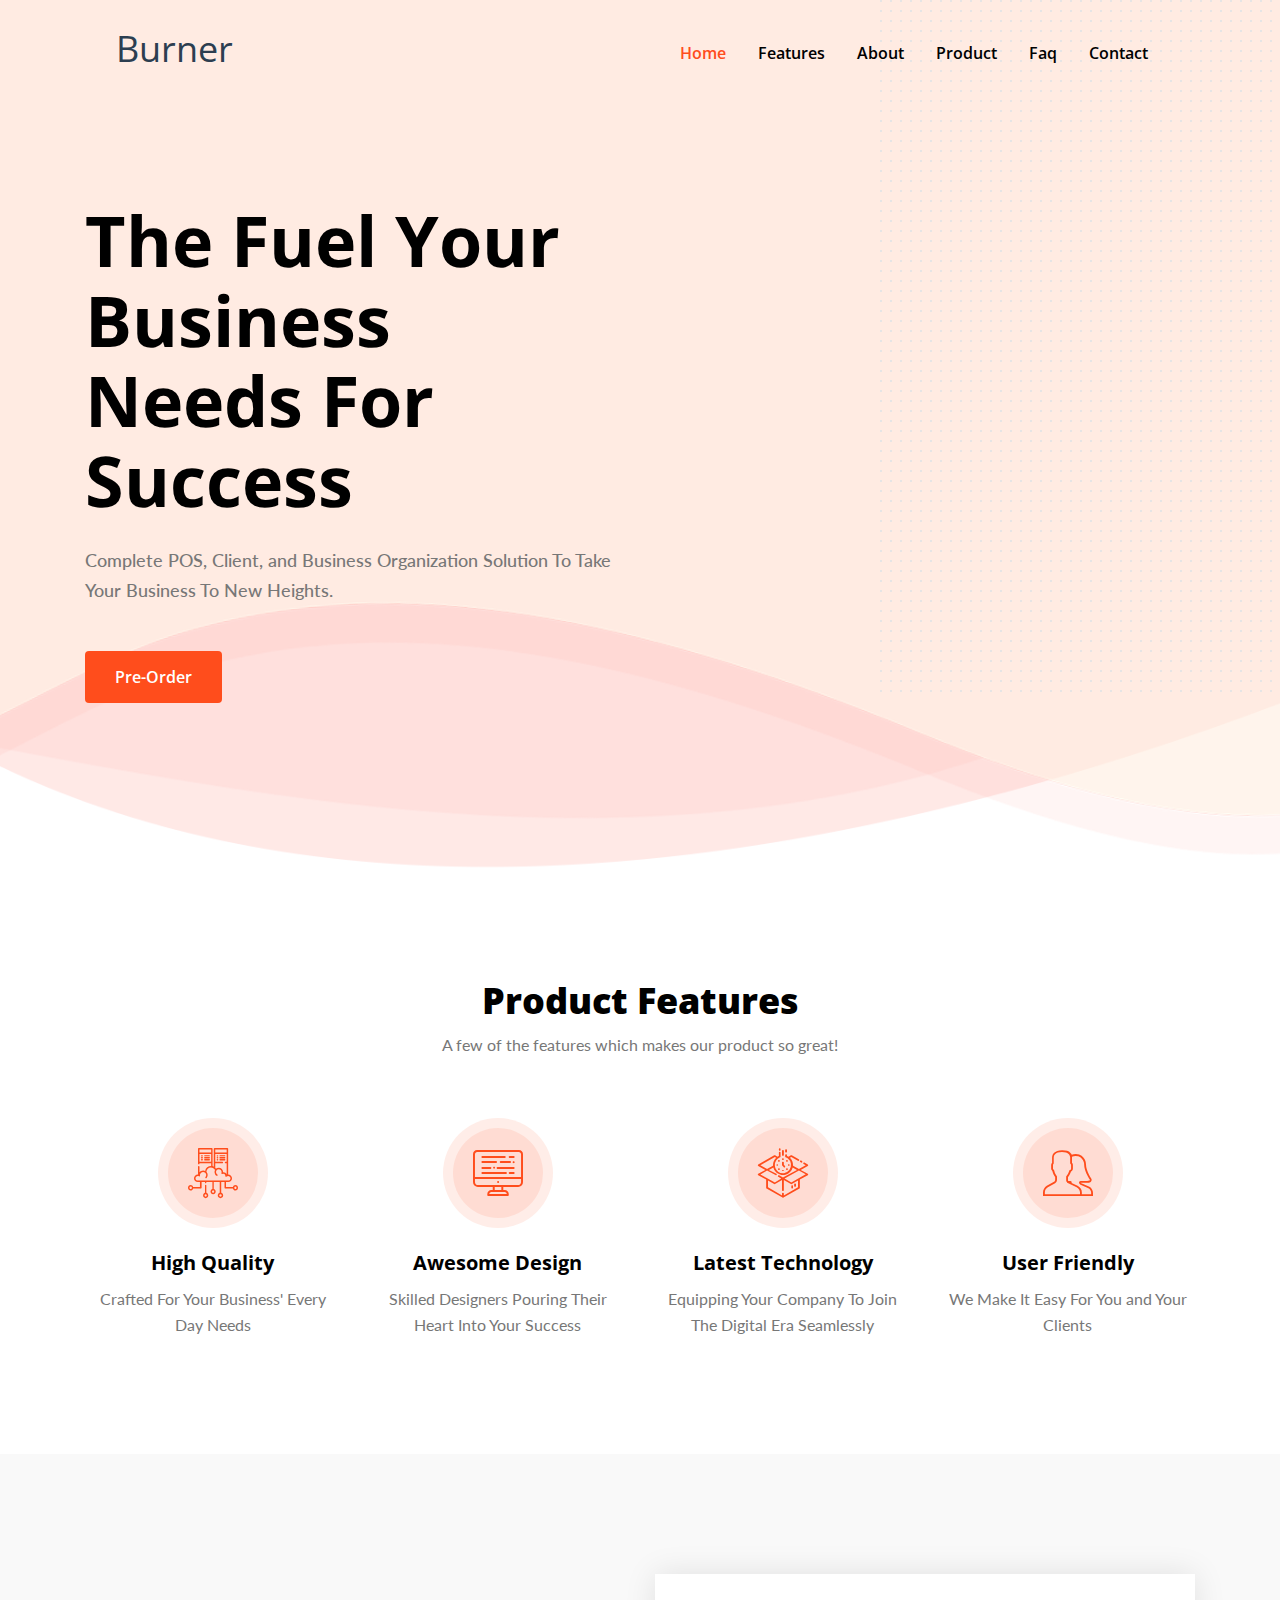
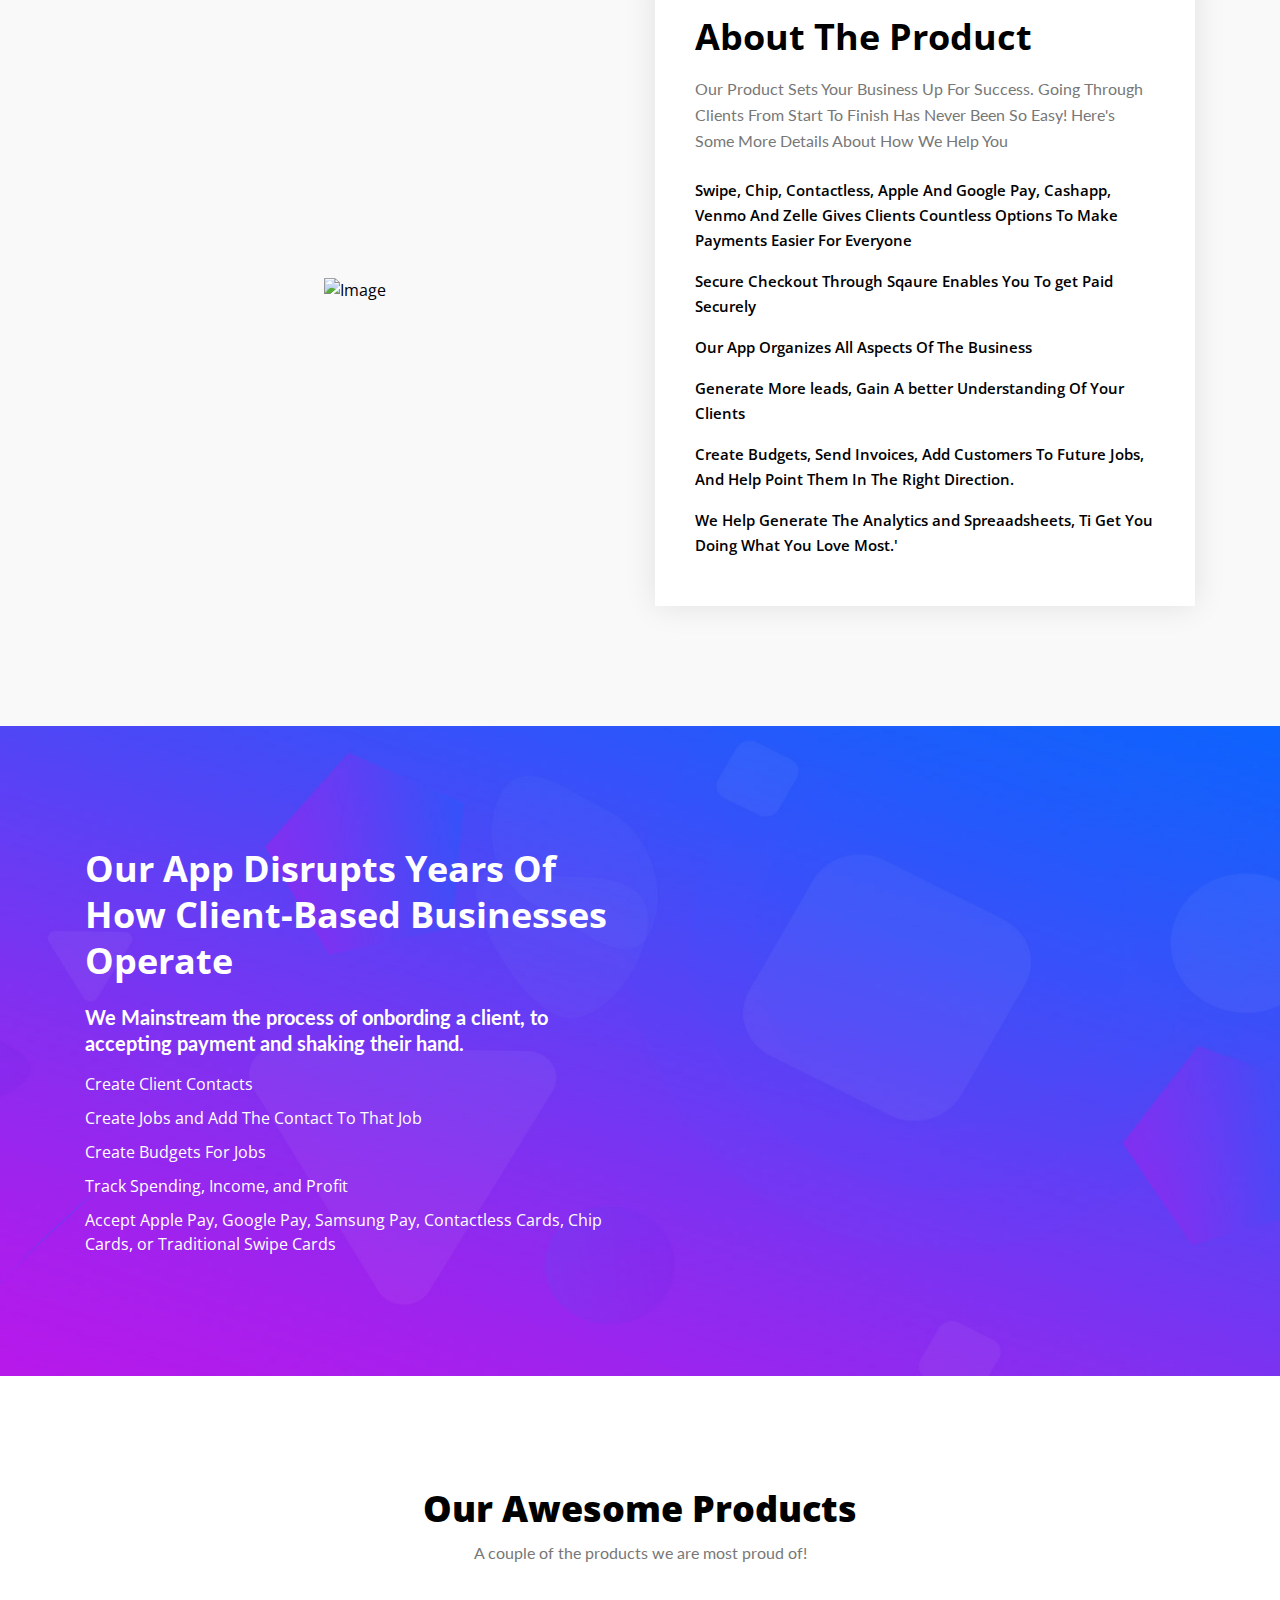
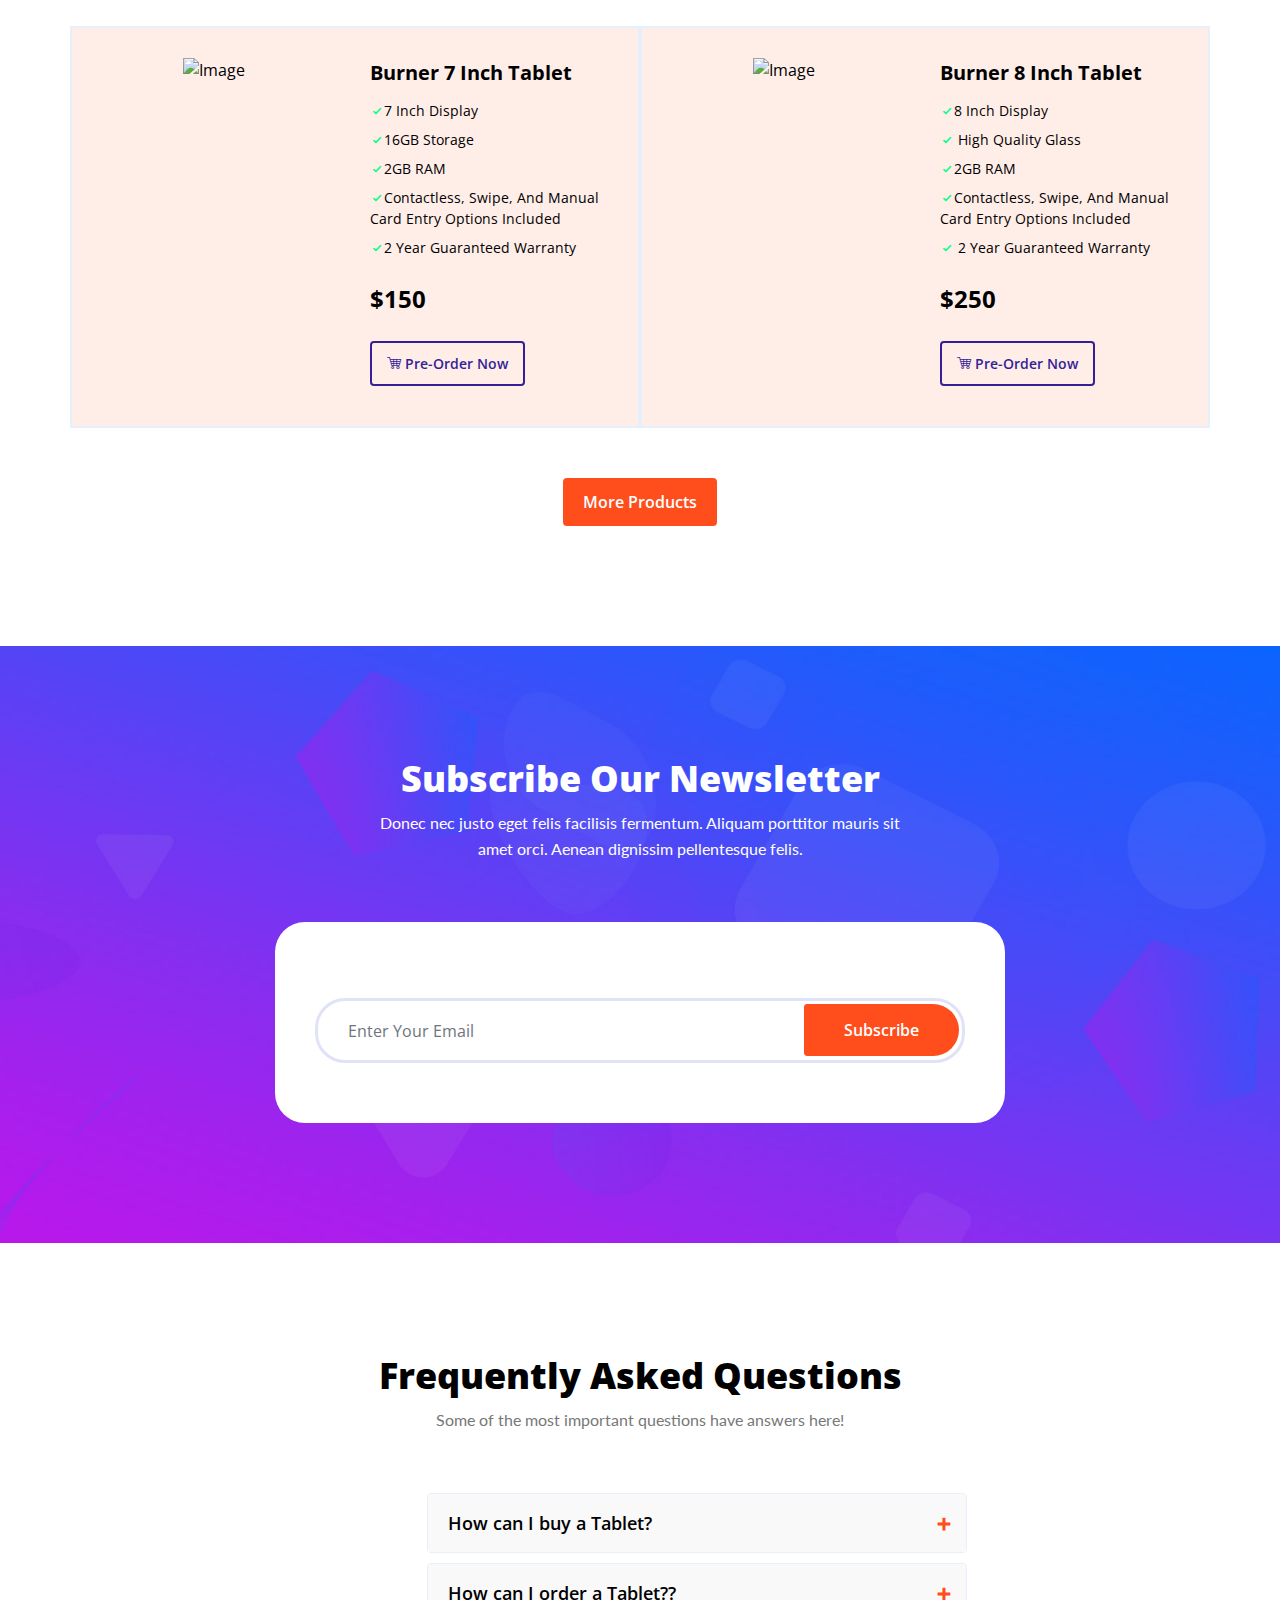
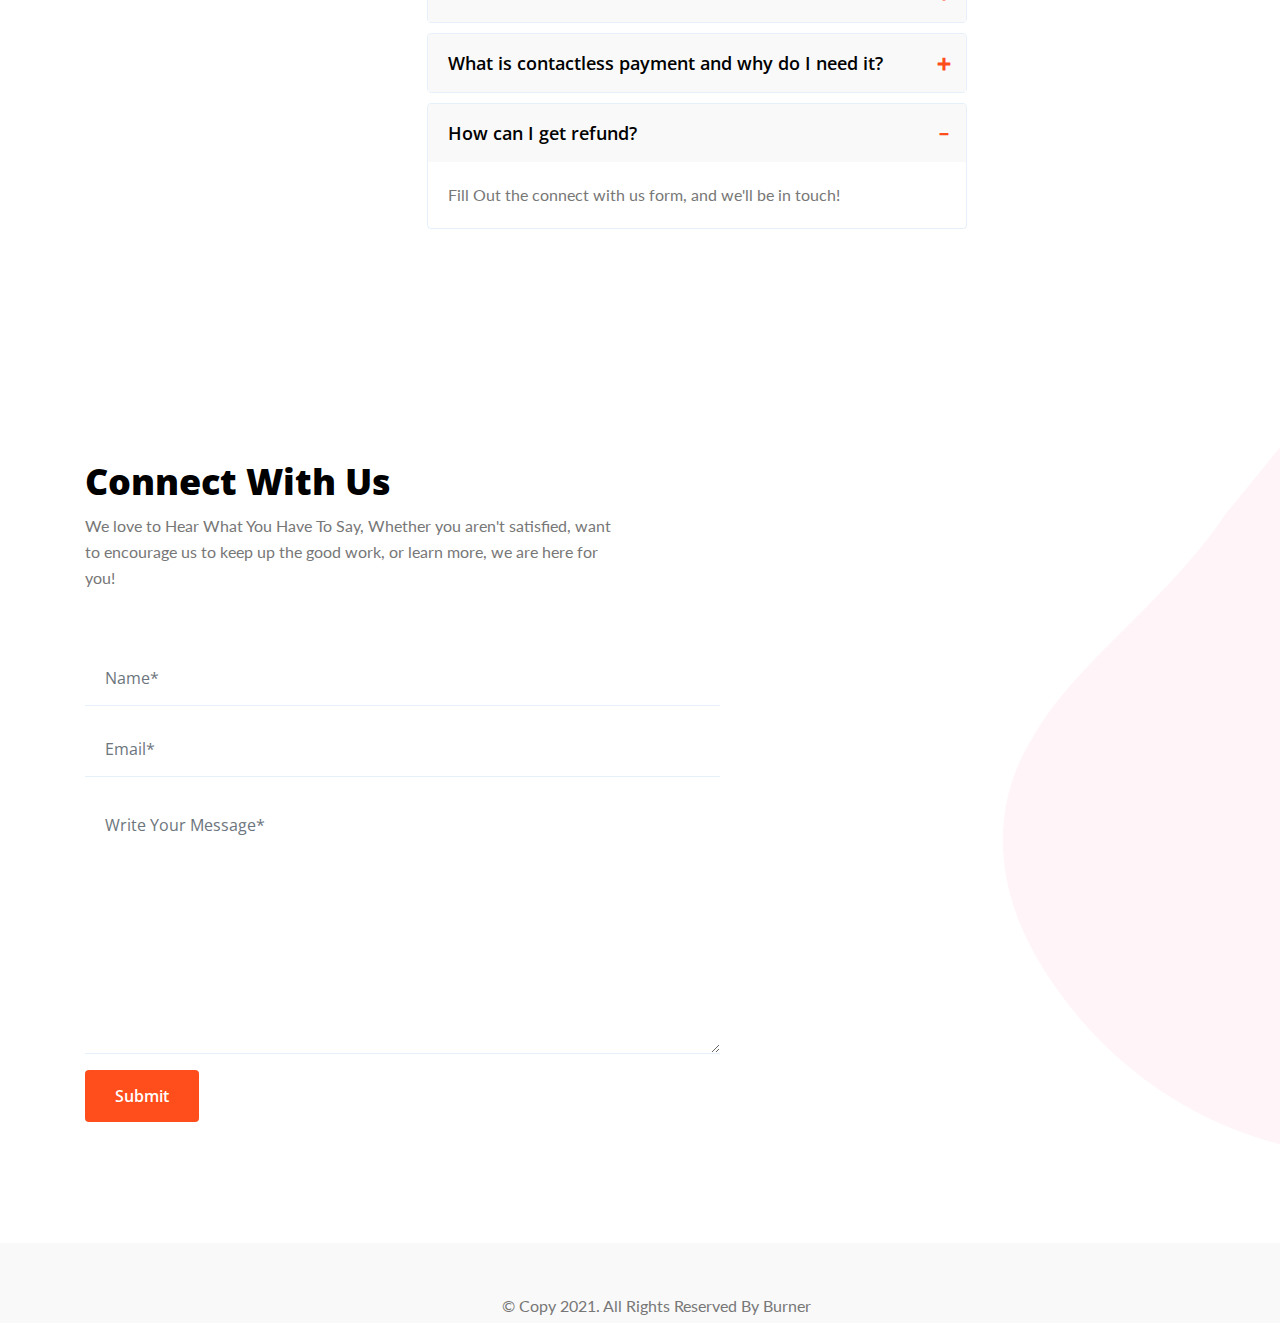
==== burner.html @ c2c3f409 "commit" ====
<head>
    <meta charset="utf-8">
    <meta name="viewport" content="width=device-width, initial-scale=1">
    <meta name="viewport" content="width=device-width, initial-scale=1, shrink-to-fit=yes">
    <meta name="keywords" content="">
    <meta name="description" content="">
    <title>Burner - Take Your Business Digital</title>
    <!--favicon-->
    <link rel="shortcut icon" type="image/png" href="assets/images/favicon.png">
    <!--bootstrap css-->
    <link rel="stylesheet" type="text/css" href="assets/css/bootstrap.min.css">
    <!--owl carousel css-->
    <link rel="stylesheet" type="text/css" href="assets/css/owl.carousel.min.css">
    <!--magnific popup css-->
    <link rel="stylesheet" type="text/css" href="assets/css/magnific-popup.css">
    <!--icomoon css-->
    <link rel="stylesheet" type="text/css" href="assets/css/icomoon.css">
    <!--icofont css-->
    <link rel="stylesheet" type="text/css" href="assets/css/icofont.min.css">
    <!--animate css-->
    <link rel="stylesheet" type="text/css" href="assets/css/animate.css">
    <!--main css-->
    <link rel="stylesheet" type="text/css" href="assets/css/style.css">
    <!--responsive css-->
    <link rel="stylesheet" type="text/css" href="assets/css/responsive.css">

<script src="chrome-extension://mooikfkahbdckldjjndioackbalphokd/assets/prompt.js"></script></head>

<body data-new-gr-c-s-check-loaded="14.1047.0" data-gr-ext-installed="" style="overflow-x: hidden;width:100%">
    <!--Start Preloader-->
    <div class="preloader" style="display: none;">
        <div class="d-table">
            <div class="d-table-cell align-middle">
                <div class="spinner">
                    <div class="double-bounce1"></div>
                    <div class="double-bounce2"></div>
                </div>
            </div>
        </div>
    </div>
    <!--End Preloader-->
    <!--start header-->
    <header id="header" class="sticky">
        <div class="container">
            <nav class="navbar navbar-expand-lg">
                <div class="container">
                    <!-- Logo -->
                    <a class="logo" href="#"><!--<img src="assets/images/logo.png" alt="logo">--><h2>Burner</h2></a>
                    <button class="navbar-toggler" type="button" data-toggle="collapse" data-target="#navbarContent" aria-controls="navbarContent" aria-expanded="false" aria-label="Toggle navigation">
                        <span class="icon-bar"><i class="icofont-navigation-menu"></i></span>
                    </button>
                    <!-- navbar links -->
                    <div class="collapse navbar-collapse" id="navbarContent">
                        <ul class="navbar-nav ml-auto">
                            <li class="nav-item">
                                <a class="nav-link" href="#" data-scroll-nav="0">Home</a>
                            </li>
                            <li class="nav-item">
                                <a class="nav-link" href="#" data-scroll-nav="1">Features</a>
                            </li>
                            <li class="nav-item">
                                <a class="nav-link" href="#" data-scroll-nav="2">About</a>
                            </li>
                            <li class="nav-item">
                                <a class="nav-link active" href="#" data-scroll-nav="3">Product</a>
                            </li>
                            <li class="nav-item">
                                <a class="nav-link" href="#" data-scroll-nav="4">Faq</a>
                            </li>
                            
                            <li class="nav-item">
                                <a class="nav-link" href="#" data-scroll-nav="6">Contact</a>
                            </li>
                        </ul>
                    </div>
                </div>
            </nav>
        </div>
    </header>
    <!--end header-->
    <!--start home area-->
    <section id="home-area" data-scroll-index="0">
        <div class="container">
            <div class="row">
                <!--start caption content-->
                <div class="col-md-6">
                    <div class="caption d-table">
                        <div class="d-table-cell align-middle">
                            <h1>The Fuel Your Business Needs For Success</h1>
                            <p>Complete POS, Client, and Business Organization Solution To Take Your Business To New Heights.</p>
                            <a href="#product-area">Pre-Order</a>
                        </div>
                    </div>
                </div>
                <!--end caption content-->
                <!--start caption image-->
                <div class="col-md-6">
                    <div class="caption-img text-right">
                        <img src="https://i.imgur.com/4V5zkSk.png" class="img-fluid animation-jump" alt="">
                    </div>
                </div>
                <!--end caption image-->
            </div>
        </div>
        <div class="pattern-bg"></div>
    </section>
    <!--end home area-->
    <!--start feature area-->
    <section id="feature-area" data-scroll-index="1">
        <div class="container">
            <div class="row">
                <div class="col-lg-6 offset-lg-3 col-md-8 offset-md-2">
                    <div class="section-heading text-center">
                        <h2>Product Features</h2>
                        <p>A few of the features which makes our product so great!</p>
                    </div>
                </div>
            </div>
            <div class="row">
                <!--start feature single-->
                <div class="col-lg-3 col-md-6">
                    <div class="feature-single text-center">
                        <div class="icon">
                            <i class="icon-cloud1"></i>
                        </div>
                        <h4>High Quality</h4>
                        <p>Crafted For Your Business' Every Day Needs</p>
                    </div>
                </div>
                <!--end feature single-->
                <!--start feature single-->
                <div class="col-lg-3 col-md-6">
                    <div class="feature-single text-center">
                        <div class="icon">
                            <i class="icon-coding"></i>
                        </div>
                        <h4>Awesome Design</h4>
                        <p>Skilled Designers Pouring Their Heart Into Your Success</p>
                    </div>
                </div>
                <!--end feature single-->
                <!--start feature single-->
                <div class="col-lg-3 col-md-6">
                    <div class="feature-single text-center">
                        <div class="icon">
                            <i class="icon-box"></i>
                        </div>
                        <h4>Latest Technology</h4>
                        <p>Equipping Your Company To Join The Digital Era Seamlessly</p>
                    </div>
                </div>
                <!--end feature single-->
                <!--start feature single-->
                <div class="col-lg-3 col-md-6">
                    <div class="feature-single text-center">
                        <div class="icon">
                            <i class="icon-avatar"></i>
                        </div>
                        <h4>User Friendly</h4>
                        <p>We Make It Easy For You and Your Clients</p>
                    </div>
                </div>
                <!--end feature single-->
            </div>
        </div>
    </section>
    <!--end feature area-->
    <!--start about area-->
    <section id="about-area" class="bg-gray" data-scroll-index="2">
        <div class="container">
            <div class="row">
                <!--start about image-->
                <div class="col-md-6">
                    <div class="about-img text-center">
                        <img src="https://i.imgur.com/4V5zkSk.png" class="img-fluid animation-jump" alt="Image">
                    </div>
                </div>
                <!--end about image-->
                <!--start about info-->
                <div class="col-md-6">
                    <div class="about-info">
                        <h2>About The Product</h2>
                        <p>Our Product Sets Your Business Up For Success. Going Through Clients From Start To Finish Has Never Been So Easy! Here's Some More Details About How We Help You</p>
                        <ul>
                            <li><i></i>Swipe, Chip, Contactless, Apple And Google Pay, Cashapp, Venmo And Zelle Gives Clients Countless Options To Make Payments Easier For Everyone</li>
                            <li>Secure Checkout Through Sqaure Enables You To get Paid Securely</li>
                            <li>Our App Organizes All Aspects Of The Business</li>
                            <li>Generate More leads, Gain A better Understanding Of Your Clients</li>
                            <li>Create Budgets, Send Invoices, Add Customers To Future Jobs, And Help Point Them In The Right Direction.</li>
                            <li>We Help Generate The Analytics and Spreaadsheets, Ti Get You Doing What You Love Most.'</li>
                            
                        </ul>
                    </div>
                </div>
                <!--end about info-->
            </div>
        </div>
    </section>
    <!--end about area-->
    <!--start video area-->
    <section id="video-area">
        <div class="container">
            <div class="row">
                <!--start video content-->
                <div class="col-md-6">
                    <div class="video-cont">
                        <h2>Our App Disrupts Years Of How Client-Based Businesses Operate</h2><strong style="
    font-size: 25px;
"><p style="
    font-size: 20px;
">We Mainstream the process of onbording a client, to accepting payment and shaking their hand.</p></strong>
<ul><li style="
    color: white;
    padding-bottom: 10px;
">Create Client Contacts</li><li style="
    color: white;
    padding-bottom: 10px;
">Create Jobs and Add The Contact To That Job</li><li style="
    color: white;
    padding-bottom: 10px;
">Create Budgets For Jobs</li><li style="
    color: white;
    padding-bottom: 10px;
">Track Spending, Income, and Profit</li><li style="
    color: white;
    /* padding-bottom: 10px; */
">Accept Apple Pay, Google Pay, Samsung Pay, Contactless Cards, Chip Cards, or Traditional Swipe Cards</li></ul>
                        
                        
                    </div>
                </div>
                <!--end video content-->
                <!--start video box-->
                
                <!--end video box-->
            </div>
        </div>
    </section>
    <!--end video area-->
    <!--start why choose area-->
    
    <!--end why choose area-->
    <!--start product area-->
    <section id="product-area" data-scroll-index="3">
        <div class="container">
            <div class="row">
                <div class="col-lg-6 offset-lg-3 col-md-8 offset-md-2">
                    <div class="section-heading text-center">
                        <h2>Our Awesome Products</h2>
                        <p>A couple of the products we are most proud of!</p>
                    </div>
                </div>
            </div>
            <div class="row">
                <!--start product single-->
                <div class="col-md-6">
                    <div class="product-single row">
                        <div class="product-img text-center col-lg-6">
                            <img src="https://i.imgur.com/4V5zkSk.png" class="img-fluid" alt="Image">
                        </div>
                        <div class="product-cont col-lg-6">
                            <h4>Burner 7 Inch Tablet</h4>
                            <ul>
                                <li><i class="icofont-check"></i>7 Inch Display</li>
                                <li><i class="icofont-check"></i>16GB Storage</li>
                                <li><i class="icofont-check"></i>2GB RAM</li>
                                <li><i class="icofont-check"></i>Contactless, Swipe, And Manual Card Entry Options Included</li><li><i class="icofont-check"></i>2 Year Guaranteed Warranty</li>
                            </ul>
                            <h3>$150 <del></del></h3>
                            <a href=""><i class="icon-shopping-cart2"></i>Pre-Order Now</a>
                        </div>
                    </div>
                </div>
                <!--end product single-->
                <!--start product single-->
                <div class="col-md-6">
                    <div class="product-single row">
                        <div class="product-img text-center col-lg-6">
                            <img src="https://i.imgur.com/4V5zkSk.png" class="img-fluid" alt="Image">
                        </div>
                        <div class="product-cont col-lg-6">
                            <h4>Burner 8 Inch Tablet</h4>
                            <ul>
                                <li><i class="icofont-check"></i>8 Inch Display</li>
                                <li><i class="icofont-check"></i> High Quality Glass</li>
                                <li><i class="icofont-check"></i>2GB RAM</li>
                                <li><i class="icofont-check"></i>Contactless, Swipe, And Manual Card Entry Options Included<li><i class="icofont-check"></i> 2 Year Guaranteed Warranty</li></li>
                            </ul>
                            <h3>$250 </h3>
                            <a href=""><i class="icon-shopping-cart2"></i>Pre-Order Now</a>
                        </div>
                    </div>
                </div>
                <!--end product single-->
                <!--start product single-->
                <div class="col-md-6">
                    
                </div>
                <!--end product single-->
                <!--start product single-->
                <div class="col-md-6">
                    
                </div>
                <!--end product single-->
            </div>
            <div class="more-prod-btn text-center">
                <a href="">More Products</a>
            </div>
        </div>
    </section>
    <!--end product area-->
    <!--start newsletter area-->
    <section id="newsletter-area" class="bg-gray">
        <div class="container">
            <div class="row">
                <div class="col-lg-6 offset-lg-3 col-md-8 offset-md-2">
                    <div class="section-heading text-center">
                        <h2 class="text-white">Subscribe Our Newsletter</h2>
                        <p class="text-white">Donec nec justo eget felis facilisis fermentum. Aliquam porttitor mauris sit amet orci. Aenean dignissim pellentesque felis.</p>
                    </div>
                </div>
            </div>
            <div class="row">
                <!--start newsletter box-->
                <div class="col-lg-8 offset-lg-2 col-md-10 offset-md-1">
                    <div class="newsletter-box">
                        <div class="newsletter-form text-center">
                            <form action="#" method="post">
                                <input type="email" class="form-control" placeholder="Enter Your Email">
                                <button type="submit">Subscribe</button>
                            </form>
                        </div>
                    </div>
                </div>
                <!--end newsletter box-->
            </div>
        </div>
    </section>
    <!--end newsletter area-->
    <!--start faq area-->
    <section id="faq-area" data-scroll-index="4">
        <div class="container">
            <div class="row">
                <!--start heading-->
                <div class="col-lg-6 offset-lg-3 col-md-8 offset-md-2">
                    <div class="section-heading text-center">
                        <h2>Frequently Asked Questions</h2>
                        <p>Some of the most important questions have answers here!</p>
                    </div>
                </div>
                <!--end heading-->
            </div>
            <!--start faq accordian-->
            <div id="accordion2" role="tablist">
                <div class="row" style="
">
                    <div class="col-md-6" style="
    margin-left: 30%;
    width: 40%;
">
                        <!--start faq single-->
                        <div class="card">
                            <div class="card-header" role="tab" id="faq1">
                                <h5 class="mb-0">
                                    <a data-toggle="collapse" href="#collapse1" aria-expanded="false" aria-controls="collapse1" class="collapsed">How can I buy a Tablet?</a>
                                </h5>
                            </div>
                            <div id="collapse1" class="collapse" role="tabpanel" aria-labelledby="faq1" data-parent="#accordion2" style="">
                                <div class="card-body">Currently, we are accepting pre-orders for Beta testers. You can get early access to the device for 20% off, and when we officially launch, you can trade in the old device for the new officially released device</div>
                            </div>
                        </div>
                        <!--end faq single-->
                        <!--start faq single-->
                        <div class="card">
                            <div class="card-header" role="tab" id="faq2">
                                <h5 class="mb-0">
                                    <a class="collapsed" data-toggle="collapse" href="#collapse2" aria-expanded="false" aria-controls="collapse2">How can I order a Tablet??</a>
                                </h5>
                            </div>
                            <div id="collapse2" class="collapse" role="tabpanel" aria-labelledby="faq2" data-parent="#accordion2" style="">
                                <div class="card-body">Add the product you want to your cart, fulfill the checkout process, and click place order.</div>
                            </div>
                        </div>
                        <!--end faq single-->
                        <!--start faq single-->
                        <div class="card">
                            <div class="card-header" role="tab" id="faq3">
                                <h5 class="mb-0">
                                    <a class="collapsed" data-toggle="collapse" href="#collapse3" aria-expanded="false" aria-controls="collapse3">What is contactless payment and why do I need it?</a>
                                </h5>
                            </div>
                            <div id="collapse3" class="collapse" role="tabpanel" aria-labelledby="faq3" data-parent="#accordion2" style="">
                                <div class="card-body">Contactless payment is becoming the next best thing for businesses, large and small. From Apple and Google Pay, to credit cards that you just hover near the device! Payment becomes simple and hassle free for clients, creating an environment that fosters ease and comfort.</div>
                            </div>
                        </div>
                        <!--end faq single-->
                        <!--start faq single-->
                        <div class="card">
                            <div class="card-header active" role="tab" id="faq4">
                                <h5 class="mb-0">
                                    <a class="" data-toggle="collapse" href="#collapse4" aria-expanded="true" aria-controls="collapse4">How can I get refund?</a>
                                </h5>
                            </div>
                            <div id="collapse4" class="collapse show" role="tabpanel" aria-labelledby="faq4" data-parent="#accordion2" style="">
                                <div class="card-body">Fill Out the connect with us form, and we'll be in touch!</div>
                            </div>
                        </div>
                        <!--end faq single-->
                    </div>
                    
                </div>
            </div>
            <!--end faq accordian-->
        </div>
    </section>
    <!--end faq area-->
    <!--start testimonial area-->
    
    <!--end testimonial area-->
    <!--start contact area-->
    <section id="contact-area" data-scroll-index="6">
        <div class="container">
            <div class="row">
                <!--start section heading-->
                <div class="col-lg-6 col-md-8">
                    <div class="section-heading">
                        <h2>Connect With Us</h2>
                        <p>We love to Hear What You Have To Say, Whether you aren't satisfied, want to encourage us to keep up the good work, or learn more, we are here for you!</p>
                    </div>
                </div>
                <!--end section heading-->
            </div>
            <div class="row">
                <!--start contact form-->
                <div class="col-md-7">
                    <div class="contact-form">
                        <form id="ajax-contact" action="contact.php" method="post" novalidate="true">
                            <div class="form-group">
                                <input type="text" class="form-control" id="name" name="name" placeholder="Name*" required="required" data-error="name is required.">
                                <div class="help-block with-errors"></div>
                            </div>
                            <div class="form-group">
                                <input type="email" class="form-control" id="email" name="email" placeholder="Email*" required="required" data-error="valid email is required.">
                                <div class="help-block with-errors"></div>
                            </div>
                            <div class="form-group">
                                <textarea class="form-control" id="message" name="message" rows="10" placeholder="Write Your Message*" required="required" data-error="Please, leave us a message."></textarea>
                                <div class="help-block with-errors"></div>
                            </div>
                            <button type="submit" class="disabled">Submit</button>
                            <div class="messages"></div>
                        </form>
                    </div>
                </div>
                <!--end contact form-->
                <!--start contact image-->
                <div class="col-md-5">
                    <div class="contact-img text-center">
                        <img src="https://i.imgur.com/4V5zkSk.png" class="img-fluid animation-jump" alt="">
                    </div>
                </div>
                <!--end contact image-->
            </div>
        </div>
    </section>
    <!--end contact area-->
    <!--start footer-->
    <footer id="footer" class="bg-gray">
        <div class="container">
            <div class="row">
                <div class="col-lg-6 col-md-5">
                    <div class="copyright-text text-right" style="
    margin-left: auto;
    width: 100%;
    position: absolute;
    left: 30%;
">
                        <p>© Copy 2021. All Rights Reserved By Burner</p>
                    </div><div class="footer-social">
                        
                    </div>
                </div>
                <div class="col-lg-6 col-md-7">
                    
                </div>
            </div>
        </div>
    </footer>
    <!--end footer-->
    <!--jQuery js-->
    <script src="assets/js/jquery-3.3.1.min.js"></script>
    <!--proper js-->
    <script src="assets/js/popper.min.js"></script>
    <!--bootstrap js-->
    <script src="assets/js/bootstrap.min.js"></script>
    <!--magnic popup js-->
    <script src="assets/js/magnific-popup.min.js"></script>
    <!--owl carousel js-->
    <script src="assets/js/owl.carousel.min.js"></script>
    <!--scrollIt js-->
    <script src="assets/js/scrollIt.min.js"></script>
    <!--validator js-->
    <script src="assets/js/validator.min.js"></script>
    <!--contact js-->
    <script src="assets/js/contact.js"></script>
    <!--main js-->
    <script src="assets/js/custom.js"></script>



<span style="margin: 0px auto; border: 2px dotted rgb(0, 0, 0); position: absolute; z-index: 2147483647; visibility: hidden; left: 573px; width: 0px; top: 297px; height: 0px;"></span><span style="z-index: 2147483647; position: absolute; visibility: hidden; left: 558px; width: 50px; top: 282px; height: 20px; font-size: 10px; color: black;"></span>
</body>
---- assets/css/icomoon.css ----
@font-face {
    font-family: 'icomoon';
    src: url('../fonts/icomoon.eot?m3cg33');
    src: url('../fonts/icomoon.eot?m3cg33#iefix') format('embedded-opentype'), url('../fonts/icomoon.ttf?m3cg33') format('truetype'), url('../fonts/icomoon.woff?m3cg33') format('woff'), url('../fonts/icomoon.svg?m3cg33#icomoon') format('svg');
    font-weight: normal;
    font-style: normal;
}

[class^="icon-"],
[class*=" icon-"] {
    /* use !important to prevent issues with browser extensions that change fonts */
    font-family: 'icomoon' !important;
    speak: none;
    font-style: normal;
    font-weight: normal;
    font-variant: normal;
    text-transform: none;
    line-height: 1;
    /* Better Font Rendering =========== */
    -webkit-font-smoothing: antialiased;
    -moz-osx-font-smoothing: grayscale;
}

.icon-hours:before {
    content: "\e900";
}

.icon-account:before {
    content: "\e901";
}

.icon-action:before {
    content: "\e902";
}

.icon-agenda:before {
    content: "\e903";
}

.icon-alarm-clock:before {
    content: "\e904";
}

.icon-algorithm:before {
    content: "\e905";
}

.icon-ambulance:before {
    content: "\e906";
}

.icon-analytics1:before {
    content: "\e907";
}

.icon-analytics:before {
    content: "\e908";
}

.icon-arrow:before {
    content: "\e909";
}

.icon-arrow-down-sign-to-navigate:before {
    content: "\e90a";
}

.icon-arrow-point-to-right:before {
    content: "\e90b";
}

.icon-atom:before {
    content: "\e90c";
}

.icon-attach:before {
    content: "\e90d";
}

.icon-avatar:before {
    content: "\e90e";
}

.icon-bag1:before {
    content: "\e90f";
}

.icon-bag:before {
    content: "\e910";
}

.icon-bar-chart1:before {
    content: "\e911";
}

.icon-bar-chart:before {
    content: "\e912";
}

.icon-basket:before {
    content: "\e913";
}

.icon-behance:before {
    content: "\e914";
}

.icon-bell:before {
    content: "\e915";
}

.icon-biology:before {
    content: "\e916";
}

.icon-blood:before {
    content: "\e917";
}

.icon-bookmark:before {
    content: "\e918";
}

.icon-box1:before {
    content: "\e919";
}

.icon-box2:before {
    content: "\e91a";
}

.icon-box:before {
    content: "\e91b";
}

.icon-box-1:before {
    content: "\e91c";
}

.icon-brain1:before {
    content: "\e91d";
}

.icon-brain:before {
    content: "\e91e";
}

.icon-brand:before {
    content: "\e91f";
}

.icon-brick1:before {
    content: "\e920";
}

.icon-brick:before {
    content: "\e921";
}

.icon-browser:before {
    content: "\e922";
}

.icon-budget:before {
    content: "\e923";
}

.icon-building1:before {
    content: "\e924";
}

.icon-building:before {
    content: "\e925";
}

.icon-business-and-finance:before {
    content: "\e926";
}

.icon-businessman:before {
    content: "\e927";
}

.icon-caduceus:before {
    content: "\e928";
}

.icon-calendar:before {
    content: "\e929";
}

.icon-calendar-1:before {
    content: "\e92a";
}

.icon-campaign:before {
    content: "\e92b";
}

.icon-cancel1:before {
    content: "\e92c";
}

.icon-cancel:before {
    content: "\e92d";
}

.icon-card:before {
    content: "\e92e";
}

.icon-cardiogram:before {
    content: "\e92f";
}

.icon-cd:before {
    content: "\e930";
}

.icon-certificate:before {
    content: "\e931";
}

.icon-chat1:before {
    content: "\e932";
}

.icon-chat2:before {
    content: "\e933";
}

.icon-chat:before {
    content: "\e934";
}

.icon-chat-1:before {
    content: "\e935";
}

.icon-chat-bubble:before {
    content: "\e936";
}

.icon-check:before {
    content: "\e937";
}

.icon-checklist:before {
    content: "\e938";
}

.icon-chevron:before {
    content: "\e939";
}

.icon-clipboard:before {
    content: "\e93a";
}

.icon-clock1:before {
    content: "\e93b";
}

.icon-clock2:before {
    content: "\e93c";
}

.icon-clock:before {
    content: "\e93d";
}

.icon-clock-1:before {
    content: "\e93e";
}

.icon-clock-2:before {
    content: "\e93f";
}

.icon-clock-3:before {
    content: "\e940";
}

.icon-cloud1:before {
    content: "\e941";
}

.icon-cloud:before {
    content: "\e942";
}

.icon-cloud-1:before {
    content: "\e943";
}

.icon-cloud-computing:before {
    content: "\e944";
}

.icon-coding:before {
    content: "\e945";
}

.icon-coding-1:before {
    content: "\e946";
}

.icon-compass:before {
    content: "\e947";
}

.icon-computer:before {
    content: "\e948";
}

.icon-concrete-mixer:before {
    content: "\e949";
}

.icon-construction-and-tools1:before {
    content: "\e94a";
}

.icon-construction-and-tools:before {
    content: "\e94b";
}

.icon-contract:before {
    content: "\e94c";
}

.icon-contract-1:before {
    content: "\e94d";
}

.icon-conversation:before {
    content: "\e94e";
}

.icon-correct:before {
    content: "\e94f";
}

.icon-crane1:before {
    content: "\e950";
}

.icon-crane2:before {
    content: "\e951";
}

.icon-crane3:before {
    content: "\e952";
}

.icon-crane4:before {
    content: "\e953";
}

.icon-crane5:before {
    content: "\e954";
}

.icon-crane:before {
    content: "\e955";
}

.icon-creative:before {
    content: "\e956";
}

.icon-cup:before {
    content: "\e957";
}

.icon-dashboard1:before {
    content: "\e958";
}

.icon-dashboard:before {
    content: "\e959";
}

.icon-data:before {
    content: "\e95a";
}

.icon-database1:before {
    content: "\e95b";
}

.icon-database2:before {
    content: "\e95c";
}

.icon-database3:before {
    content: "\e95d";
}

.icon-design:before {
    content: "\e95e";
}

.icon-diamond:before {
    content: "\e95f";
}

.icon-diamond-1:before {
    content: "\e960";
}

.icon-disco:before {
    content: "\e961";
}

.icon-doctor:before {
    content: "\e962";
}

.icon-document1:before {
    content: "\e963";
}

.icon-document:before {
    content: "\e964";
}

.icon-down-arrow:before {
    content: "\e965";
}

.icon-download1:before {
    content: "\e966";
}

.icon-download:before {
    content: "\e967";
}

.icon-download-1:before {
    content: "\e968";
}

.icon-drill1:before {
    content: "\e969";
}

.icon-drill:before {
    content: "\e96a";
}

.icon-dumper1:before {
    content: "\e96b";
}

.icon-dumper:before {
    content: "\e96c";
}

.icon-ear1:before {
    content: "\e96d";
}

.icon-earth:before {
    content: "\e96e";
}

.icon-email:before {
    content: "\e96f";
}

.icon-ember:before {
    content: "\e970";
}

.icon-error:before {
    content: "\e971";
}

.icon-facebook:before {
    content: "\e972";
}

.icon-feedback:before {
    content: "\e973";
}

.icon-film1:before {
    content: "\e974";
}

.icon-film:before {
    content: "\e975";
}

.icon-first-aid:before {
    content: "\e976";
}

.icon-flower:before {
    content: "\e977";
}

.icon-folder:before {
    content: "\e978";
}

.icon-forklift:before {
    content: "\e979";
}

.icon-forward:before {
    content: "\e97a";
}

.icon-gear1:before {
    content: "\e97b";
}

.icon-gear2:before {
    content: "\e97c";
}

.icon-gear3:before {
    content: "\e97d";
}

.icon-gear:before {
    content: "\e97e";
}

.icon-global:before {
    content: "\e97f";
}

.icon-good:before {
    content: "\e980";
}

.icon-gps1:before {
    content: "\e981";
}

.icon-gps:before {
    content: "\e982";
}

.icon-gps-fixed-indicator:before {
    content: "\e983";
}

.icon-graph1:before {
    content: "\e984";
}

.icon-graph:before {
    content: "\e985";
}

.icon-graphic:before {
    content: "\e986";
}

.icon-group1:before {
    content: "\e987";
}

.icon-group:before {
    content: "\e988";
}

.icon-growth1:before {
    content: "\e989";
}

.icon-growth2:before {
    content: "\e98a";
}

.icon-growth3:before {
    content: "\e98b";
}

.icon-growth:before {
    content: "\e98c";
}

.icon-growth4:before {
    content: "\e98d";
}

.icon-growth-2:before {
    content: "\e98e";
}

.icon-half-filled-rating-star:before {
    content: "\e98f";
}

.icon-halloween:before {
    content: "\e990";
}

.icon-hammer:before {
    content: "\e991";
}

.icon-hand:before {
    content: "\e992";
}

.icon-handshake:before {
    content: "\e993";
}

.icon-happy:before {
    content: "\e994";
}

.icon-health:before {
    content: "\e995";
}

.icon-heart1:before {
    content: "\e996";
}

.icon-heart:before {
    content: "\e997";
}

.icon-home:before {
    content: "\e998";
}

.icon-hook:before {
    content: "\e999";
}

.icon-hospital:before {
    content: "\e99a";
}

.icon-hospital-bed:before {
    content: "\e99b";
}

.icon-house1:before {
    content: "\e99c";
}

.icon-house:before {
    content: "\e99d";
}

.icon-idea1:before {
    content: "\e99e";
}

.icon-idea:before {
    content: "\e99f";
}

.icon-image:before {
    content: "\e9a0";
}

.icon-inbox:before {
    content: "\e9a1";
}

.icon-instagram:before {
    content: "\e9a2";
}

.icon-key:before {
    content: "\e9a3";
}

.icon-laptop1:before {
    content: "\e9a4";
}

.icon-laptop:before {
    content: "\e9a5";
}

.icon-layers1:before {
    content: "\e9a6";
}

.icon-layers:before {
    content: "\e9a7";
}

.icon-layers-1:before {
    content: "\e9a8";
}

.icon-left-arrow:before {
    content: "\e9a9";
}

.icon-left-quote:before {
    content: "\e9aa";
}

.icon-like:before {
    content: "\e9ab";
}

.icon-line-chart:before {
    content: "\e9ac";
}

.icon-link:before {
    content: "\e9ad";
}

.icon-linkedin:before {
    content: "\e9ae";
}

.icon-list1:before {
    content: "\e9af";
}

.icon-list:before {
    content: "\e9b0";
}

.icon-logo:before {
    content: "\e9b1";
}

.icon-loop:before {
    content: "\e9b2";
}

.icon-lungs:before {
    content: "\e9b3";
}

.icon-mail:before {
    content: "\e9b4";
}

.icon-mail-1:before {
    content: "\e9b5";
}

.icon-management1:before {
    content: "\e9b6";
}

.icon-management:before {
    content: "\e9b7";
}

.icon-mechanical-arm:before {
    content: "\e9b8";
}

.icon-medal:before {
    content: "\e9b9";
}

.icon-megaphone:before {
    content: "\e9ba";
}

.icon-menu:before {
    content: "\e9bb";
}

.icon-message:before {
    content: "\e9bc";
}

.icon-messenger:before {
    content: "\e9bd";
}

.icon-money1:before {
    content: "\e9be";
}

.icon-money2:before {
    content: "\e9bf";
}

.icon-money3:before {
    content: "\e9c0";
}

.icon-money4:before {
    content: "\e9c1";
}

.icon-money5:before {
    content: "\e9c2";
}

.icon-money6:before {
    content: "\e9c3";
}

.icon-money7:before {
    content: "\e9c4";
}

.icon-money:before {
    content: "\e9c5";
}

.icon-multimedia1:before {
    content: "\e9c6";
}

.icon-multimedia2:before {
    content: "\e9c7";
}

.icon-multimedia:before {
    content: "\e9c8";
}

.icon-network1:before {
    content: "\e9c9";
}

.icon-network2:before {
    content: "\e9ca";
}

.icon-network:before {
    content: "\e9cb";
}

.icon-network-1:before {
    content: "\e9cc";
}

.icon-network-2:before {
    content: "\e9cd";
}

.icon-networking1:before {
    content: "\e9ce";
}

.icon-networking:before {
    content: "\e9cf";
}

.icon-news1:before {
    content: "\e9d0";
}

.icon-news2:before {
    content: "\e9d1";
}

.icon-news:before {
    content: "\e9d2";
}

.icon-next:before {
    content: "\e9d3";
}

.icon-notification:before {
    content: "\e9d4";
}

.icon-organization:before {
    content: "\e9d5";
}

.icon-origami:before {
    content: "\e9d6";
}

.icon-outbox:before {
    content: "\e9d7";
}

.icon-paintbrush:before {
    content: "\e9d8";
}

.icon-paint-brush:before {
    content: "\e9d9";
}

.icon-paint-bucket:before {
    content: "\e9da";
}

.icon-paint-roller1:before {
    content: "\e9db";
}

.icon-paint-roller:before {
    content: "\e9dc";
}

.icon-paper:before {
    content: "\e9dd";
}

.icon-partner:before {
    content: "\e9de";
}

.icon-paypal:before {
    content: "\e9df";
}

.icon-pen1:before {
    content: "\e9e0";
}

.icon-pen:before {
    content: "\e9e1";
}

.icon-phone1:before {
    content: "\e9e2";
}

.icon-phone2:before {
    content: "\e9e3";
}

.icon-phone:before {
    content: "\e9e4";
}

.icon-phone-call:before {
    content: "\e9e5";
}

.icon-photo-camera:before {
    content: "\e9e6";
}

.icon-pie-chart:before {
    content: "\e9e7";
}

.icon-pin:before {
    content: "\e9e8";
}

.icon-placeholder:before {
    content: "\e9e9";
}

.icon-planning:before {
    content: "\e9ea";
}

.icon-plaster:before {
    content: "\e9eb";
}

.icon-play-button1:before {
    content: "\e9ec";
}

.icon-play-button:before {
    content: "\e9ed";
}

.icon-play-button-1:before {
    content: "\e9ee";
}

.icon-playstore:before {
    content: "\e9ef";
}

.icon-portfolio1:before {
    content: "\e9f0";
}

.icon-portfolio:before {
    content: "\e9f1";
}

.icon-power:before {
    content: "\e9f2";
}

.icon-pregnant:before {
    content: "\e9f3";
}

.icon-presentation1:before {
    content: "\e9f4";
}

.icon-presentation2:before {
    content: "\e9f5";
}

.icon-presentation3:before {
    content: "\e9f6";
}

.icon-presentation:before {
    content: "\e9f7";
}

.icon-print:before {
    content: "\e9f8";
}

.icon-problem:before {
    content: "\e9f9";
}

.icon-process:before {
    content: "\e9fa";
}

.icon-professions-and-jobs:before {
    content: "\e9fb";
}

.icon-profile:before {
    content: "\e9fc";
}

.icon-project:before {
    content: "\e9fd";
}

.icon-quote:before {
    content: "\e9fe";
}

.icon-receipt:before {
    content: "\e9ff";
}

.icon-refresh:before {
    content: "\ea00";
}

.icon-repair:before {
    content: "\ea01";
}

.icon-report1:before {
    content: "\ea02";
}

.icon-report2:before {
    content: "\ea03";
}

.icon-report:before {
    content: "\ea04";
}

.icon-report-1:before {
    content: "\ea05";
}

.icon-research1:before {
    content: "\ea06";
}

.icon-research:before {
    content: "\ea07";
}

.icon-respect:before {
    content: "\ea08";
}

.icon-review:before {
    content: "\ea09";
}

.icon-reward1:before {
    content: "\ea0a";
}

.icon-reward:before {
    content: "\ea0b";
}

.icon-right-arrow1:before {
    content: "\ea0c";
}

.icon-right-arrow:before {
    content: "\ea0d";
}

.icon-right-quote-sign:before {
    content: "\ea0e";
}

.icon-rocket1:before {
    content: "\ea0f";
}

.icon-rocket2:before {
    content: "\ea10";
}

.icon-rocket:before {
    content: "\ea11";
}

.icon-rocket-1:before {
    content: "\ea12";
}

.icon-rocket-2:before {
    content: "\ea13";
}

.icon-rocket-3:before {
    content: "\ea14";
}

.icon-ruler1:before {
    content: "\ea15";
}

.icon-ruler2:before {
    content: "\ea16";
}

.icon-ruler:before {
    content: "\ea17";
}

.icon-ruler-1:before {
    content: "\ea18";
}

.icon-safe:before {
    content: "\ea19";
}

.icon-sale:before {
    content: "\ea1a";
}

.icon-saline:before {
    content: "\ea1b";
}

.icon-scalpel:before {
    content: "\ea1c";
}

.icon-screen:before {
    content: "\ea1d";
}

.icon-screw1:before {
    content: "\ea1e";
}

.icon-screw:before {
    content: "\ea1f";
}

.icon-screwdriver1:before {
    content: "\ea20";
}

.icon-screwdriver:before {
    content: "\ea21";
}

.icon-search1:before {
    content: "\ea22";
}

.icon-search2:before {
    content: "\ea23";
}

.icon-search-1:before {
    content: "\ea24";
}

.icon-server1:before {
    content: "\ea25";
}

.icon-server:before {
    content: "\ea26";
}

.icon-server-1:before {
    content: "\ea27";
}

.icon-server-2:before {
    content: "\ea28";
}

.icon-settings1:before {
    content: "\ea29";
}

.icon-settings:before {
    content: "\ea2a";
}

.icon-setup1:before {
    content: "\ea2b";
}

.icon-setup2:before {
    content: "\ea2c";
}

.icon-setup:before {
    content: "\ea2d";
}

.icon-share:before {
    content: "\ea2e";
}

.icon-shield1:before {
    content: "\ea2f";
}

.icon-shield2:before {
    content: "\ea30";
}

.icon-shield:before {
    content: "\ea31";
}

.icon-shield-1:before {
    content: "\ea32";
}

.icon-shopping-cart1:before {
    content: "\ea33";
}

.icon-shopping-cart2:before {
    content: "\ea34";
}

.icon-shopping-cart3:before {
    content: "\ea35";
}

.icon-shopping-cart:before {
    content: "\ea36";
}

.icon-shopping-cart-of-checkered-design:before {
    content: "\ea37";
}

.icon-shovel:before {
    content: "\ea38";
}

.icon-sketch:before {
    content: "\ea39";
}

.icon-skyline:before {
    content: "\ea3a";
}

.icon-skype:before {
    content: "\ea3b";
}

.icon-smartphone:before {
    content: "\ea3c";
}

.icon-smartphone-1:before {
    content: "\ea3d";
}

.icon-smile:before {
    content: "\ea3e";
}

.icon-sound:before {
    content: "\ea3f";
}

.icon-space:before {
    content: "\ea40";
}

.icon-speaker:before {
    content: "\ea41";
}

.icon-speech-bubble:before {
    content: "\ea42";
}

.icon-sport:before {
    content: "\ea43";
}

.icon-star1:before {
    content: "\ea44";
}

.icon-star2:before {
    content: "\ea45";
}

.icon-star3:before {
    content: "\ea46";
}

.icon-star:before {
    content: "\ea47";
}

.icon-star-1:before {
    content: "\ea48";
}

.icon-star-half-empty:before {
    content: "\ea49";
}

.icon-startup:before {
    content: "\ea4a";
}

.icon-statistics:before {
    content: "\ea4b";
}

.icon-statistics-1:before {
    content: "\ea4c";
}

.icon-stats:before {
    content: "\ea4d";
}

.icon-stethoscope:before {
    content: "\ea4e";
}

.icon-stomach:before {
    content: "\ea4f";
}

.icon-strategy1:before {
    content: "\ea50";
}

.icon-strategy:before {
    content: "\ea51";
}

.icon-success:before {
    content: "\ea52";
}

.icon-supermarket:before {
    content: "\ea53";
}

.icon-support1:before {
    content: "\ea54";
}

.icon-support:before {
    content: "\ea55";
}

.icon-system1:before {
    content: "\ea56";
}

.icon-system:before {
    content: "\ea57";
}

.icon-tactical:before {
    content: "\ea58";
}

.icon-tags:before {
    content: "\ea59";
}

.icon-talk:before {
    content: "\ea5a";
}

.icon-target1:before {
    content: "\ea5b";
}

.icon-target:before {
    content: "\ea5c";
}

.icon-target-1:before {
    content: "\ea5d";
}

.icon-team1:before {
    content: "\ea5e";
}

.icon-team2:before {
    content: "\ea5f";
}

.icon-team:before {
    content: "\ea60";
}

.icon-teamwork:before {
    content: "\ea61";
}

.icon-teeth:before {
    content: "\ea62";
}

.icon-telegram1:before {
    content: "\ea63";
}

.icon-telegram:before {
    content: "\ea64";
}

.icon-telephone1:before {
    content: "\ea65";
}

.icon-telephone:before {
    content: "\ea66";
}

.icon-test:before {
    content: "\ea67";
}

.icon-thermometer:before {
    content: "\ea68";
}

.icon-think:before {
    content: "\ea69";
}

.icon-tick:before {
    content: "\ea6a";
}

.icon-time:before {
    content: "\ea6b";
}

.icon-touch:before {
    content: "\ea6c";
}

.icon-trap:before {
    content: "\ea6d";
}

.icon-trophy:before {
    content: "\ea6e";
}

.icon-truck1:before {
    content: "\ea6f";
}

.icon-truck:before {
    content: "\ea70";
}

.icon-truck-1:before {
    content: "\ea71";
}

.icon-truck-2:before {
    content: "\ea72";
}

.icon-tv:before {
    content: "\ea73";
}

.icon-twitter:before {
    content: "\ea74";
}

.icon-user1 .path1:before {
    content: "\ea75";
    color: rgb(167, 169, 172);
}

.icon-user1 .path2:before {
    content: "\ea76";
    margin-left: -1em;
    color: rgb(167, 169, 172);
}

.icon-user1 .path3:before {
    content: "\ea77";
    margin-left: -1em;
    color: rgb(167, 169, 172);
}

.icon-user1 .path4:before {
    content: "\ea78";
    margin-left: -1em;
    color: rgb(0, 0, 0);
}

.icon-user1 .path5:before {
    content: "\ea79";
    margin-left: -1em;
    color: rgb(0, 0, 0);
}

.icon-user2:before {
    content: "\ea7a";
}

.icon-user:before {
    content: "\ea7b";
}

.icon-user-1:before {
    content: "\ea7c";
}

.icon-u-shaped-thick-magnet:before {
    content: "\ea7d";
}

.icon-vaccine:before {
    content: "\ea7e";
}

.icon-valve:before {
    content: "\ea7f";
}

.icon-vimeo:before {
    content: "\ea80";
}

.icon-waistcoat:before {
    content: "\ea81";
}

.icon-wall-clock:before {
    content: "\ea82";
}

.icon-watch:before {
    content: "\ea83";
}

.icon-water:before {
    content: "\ea84";
}

.icon-weather:before {
    content: "\ea85";
}

.icon-web:before {
    content: "\ea86";
}

.icon-web-development:before {
    content: "\ea87";
}

.icon-whatsapp:before {
    content: "\ea88";
}

.icon-whatsapp-1:before {
    content: "\ea89";
}

.icon-wheelchair:before {
    content: "\ea8a";
}

.icon-wifi2:before {
    content: "\ea8b";
}

.icon-wifi:before {
    content: "\ea8c";
}

.icon-wifi-1:before {
    content: "\ea8d";
}

.icon-wifi-2:before {
    content: "\ea8e";
}

.icon-window:before {
    content: "\ea8f";
}

.icon-windows:before {
    content: "\ea90";
}

.icon-wireframe:before {
    content: "\ea91";
}

.icon-work:before {
    content: "\ea92";
}

.icon-worker1:before {
    content: "\ea93";
}

.icon-worker:before {
    content: "\ea94";
}

.icon-worker-1:before {
    content: "\ea95";
}

.icon-world:before {
    content: "\ea96";
}

.icon-worldwide:before {
    content: "\ea97";
}

.icon-x-ray:before {
    content: "\ea98";
}
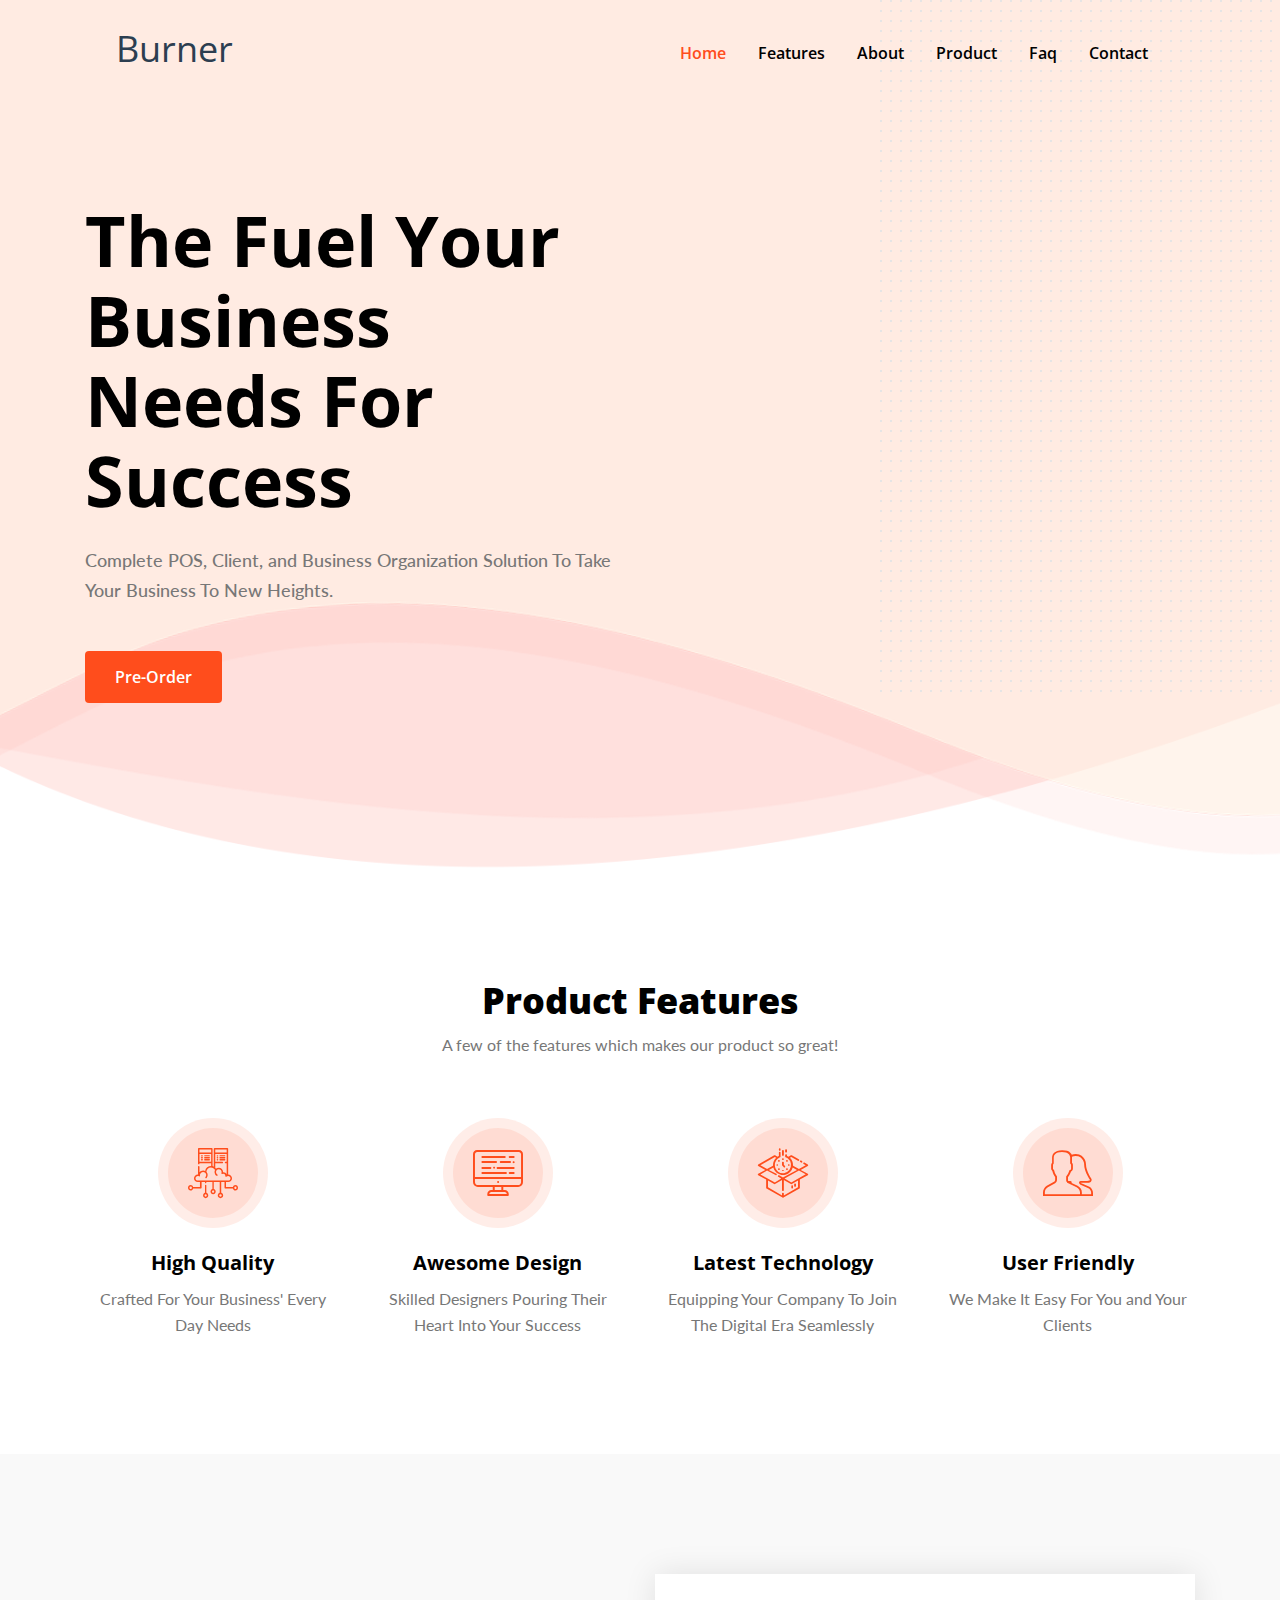
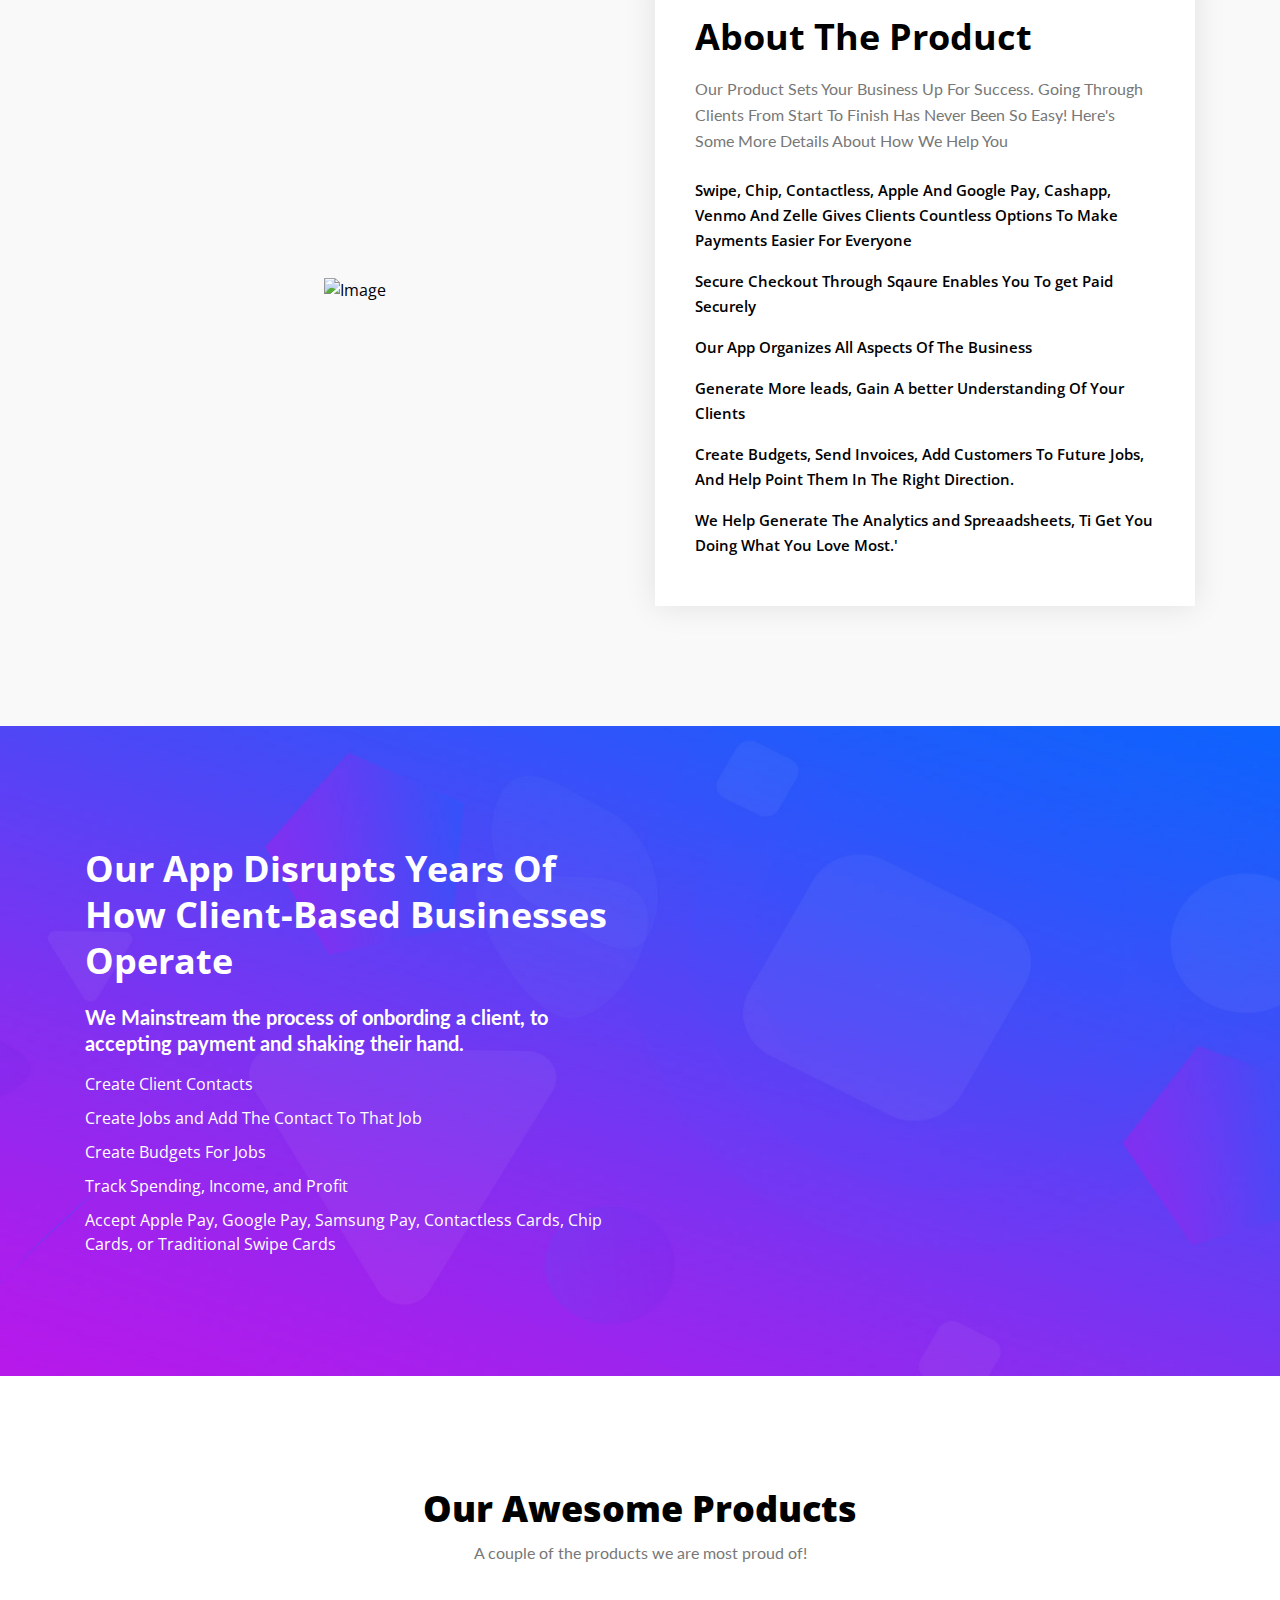
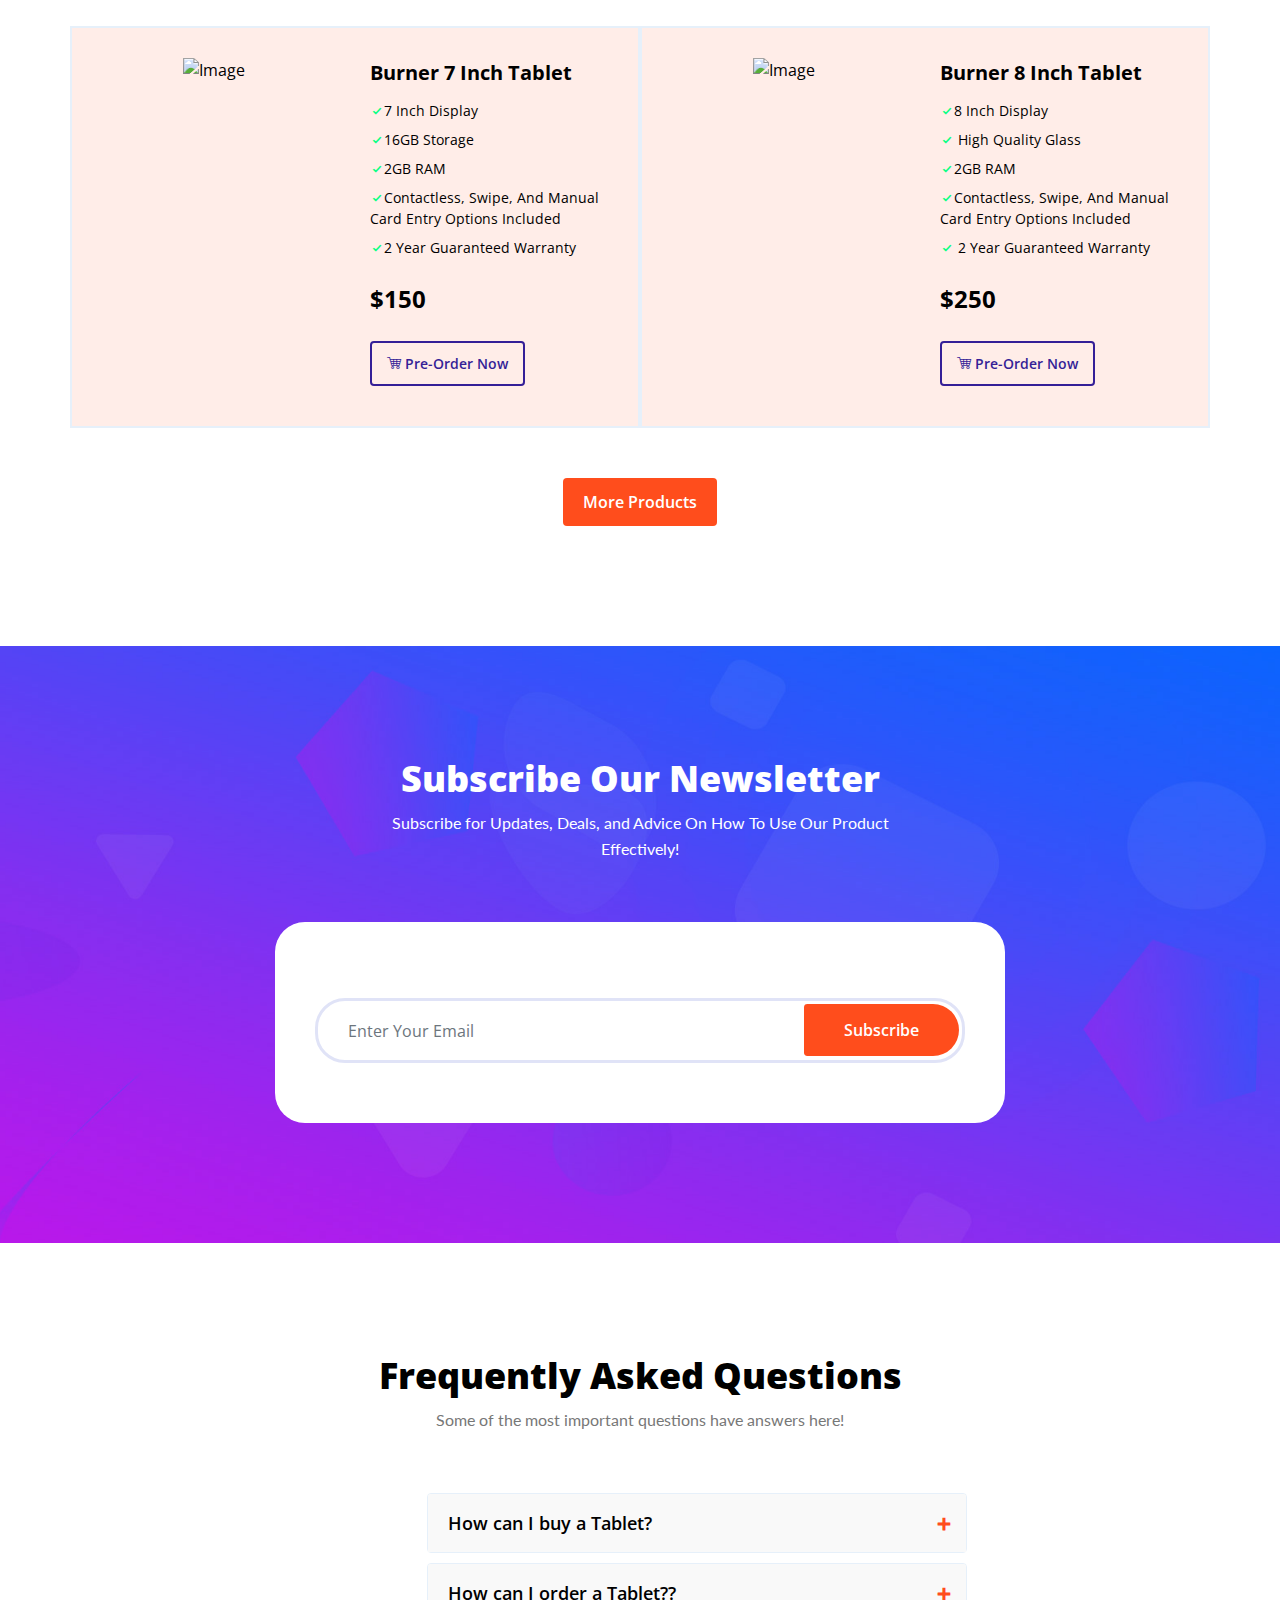
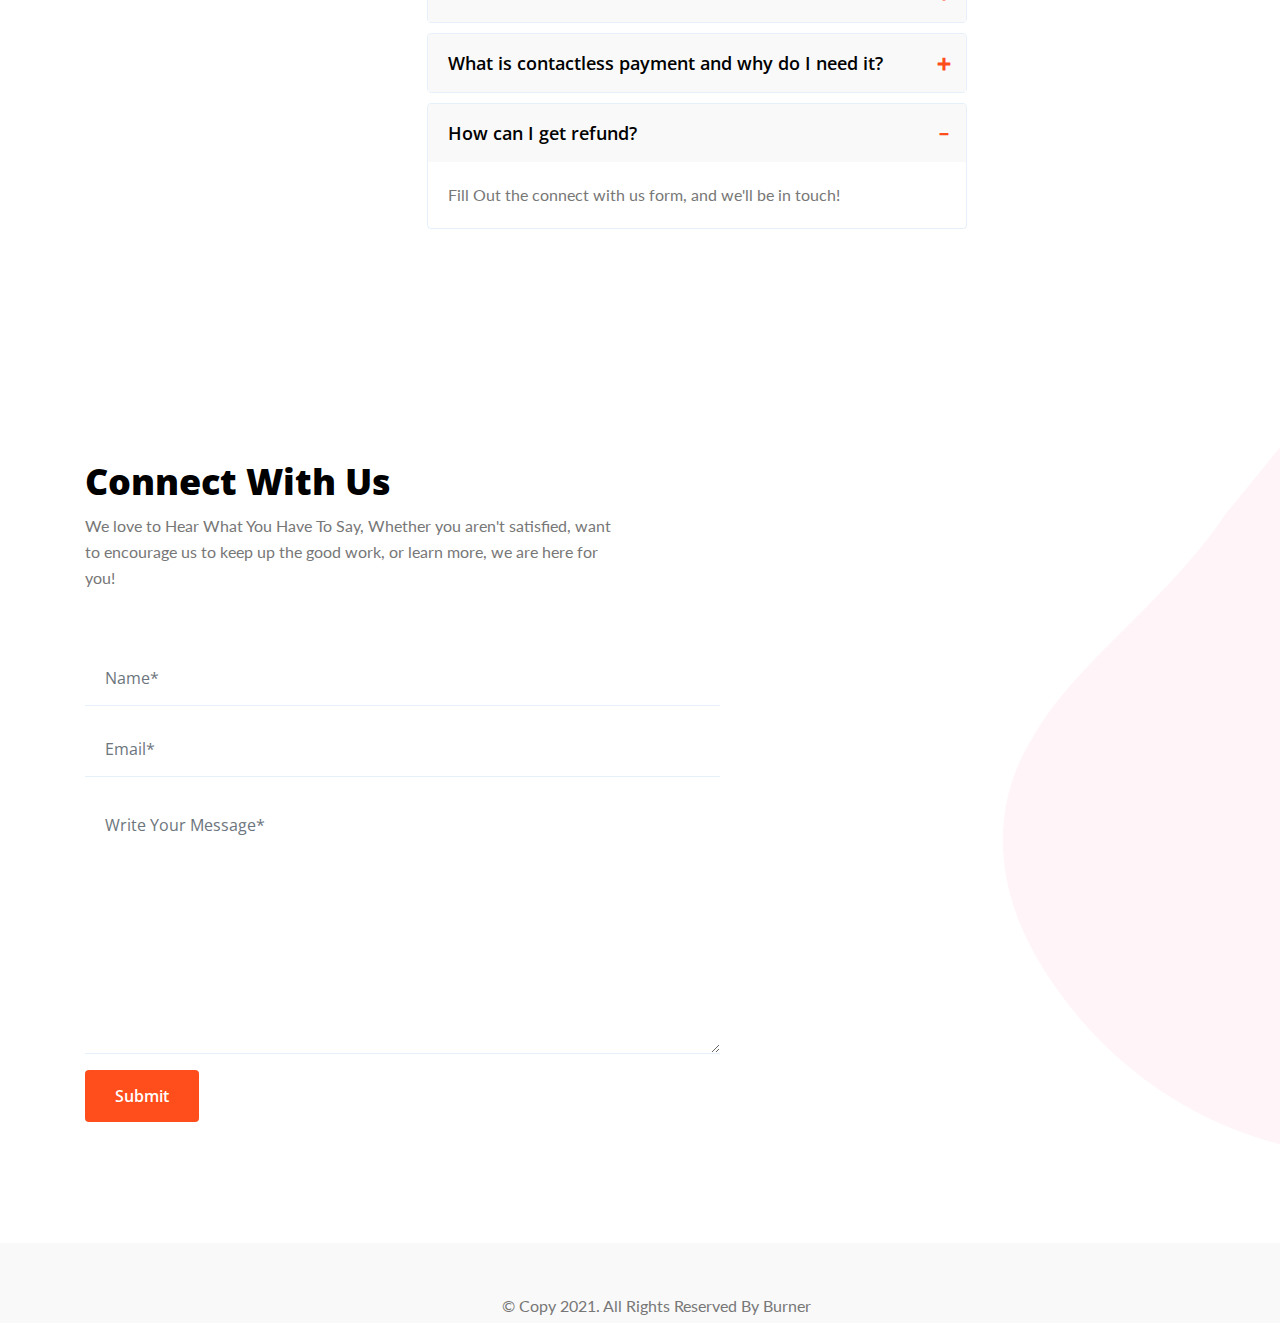
==== commit da3e1c44: "commit" ====
--- a/burner.html
+++ b/burner.html
@@ -1,7 +1,6 @@
 <head>
     <meta charset="utf-8">
-    <meta name="viewport" content="width=device-width, initial-scale=1">
-    <meta name="viewport" content="width=device-width, initial-scale=1, shrink-to-fit=yes">
+    <meta name="viewport" content="width=device-width, initial-scale=1.0, maximum-scale=1.0, user-scalable=no, shrink-to-fit=yes">
     <meta name="keywords" content="">
     <meta name="description" content="">
     <title>Burner - Take Your Business Digital</title>
@@ -25,7 +24,14 @@
     <link rel="stylesheet" type="text/css" href="assets/css/responsive.css">
 
 <script src="chrome-extension://mooikfkahbdckldjjndioackbalphokd/assets/prompt.js"></script></head>
+<style type="text/css">
+     @media only screen and (max-device-width: 480px) {
+       html{
 
+        overflow-x: hidden;
+       }
+    }
+</style>
 <body data-new-gr-c-s-check-loaded="14.1047.0" data-gr-ext-installed="" style="overflow-x: hidden;width:100%">
     <!--Start Preloader-->
     <div class="preloader" style="display: none;">
@@ -316,7 +322,7 @@
                 <div class="col-lg-6 offset-lg-3 col-md-8 offset-md-2">
                     <div class="section-heading text-center">
                         <h2 class="text-white">Subscribe Our Newsletter</h2>
-                        <p class="text-white">Donec nec justo eget felis facilisis fermentum. Aliquam porttitor mauris sit amet orci. Aenean dignissim pellentesque felis.</p>
+                        <p class="text-white">Subscribe for Updates, Deals, and Advice On How To Use Our Product Effectively!</p>
                     </div>
                 </div>
             </div>
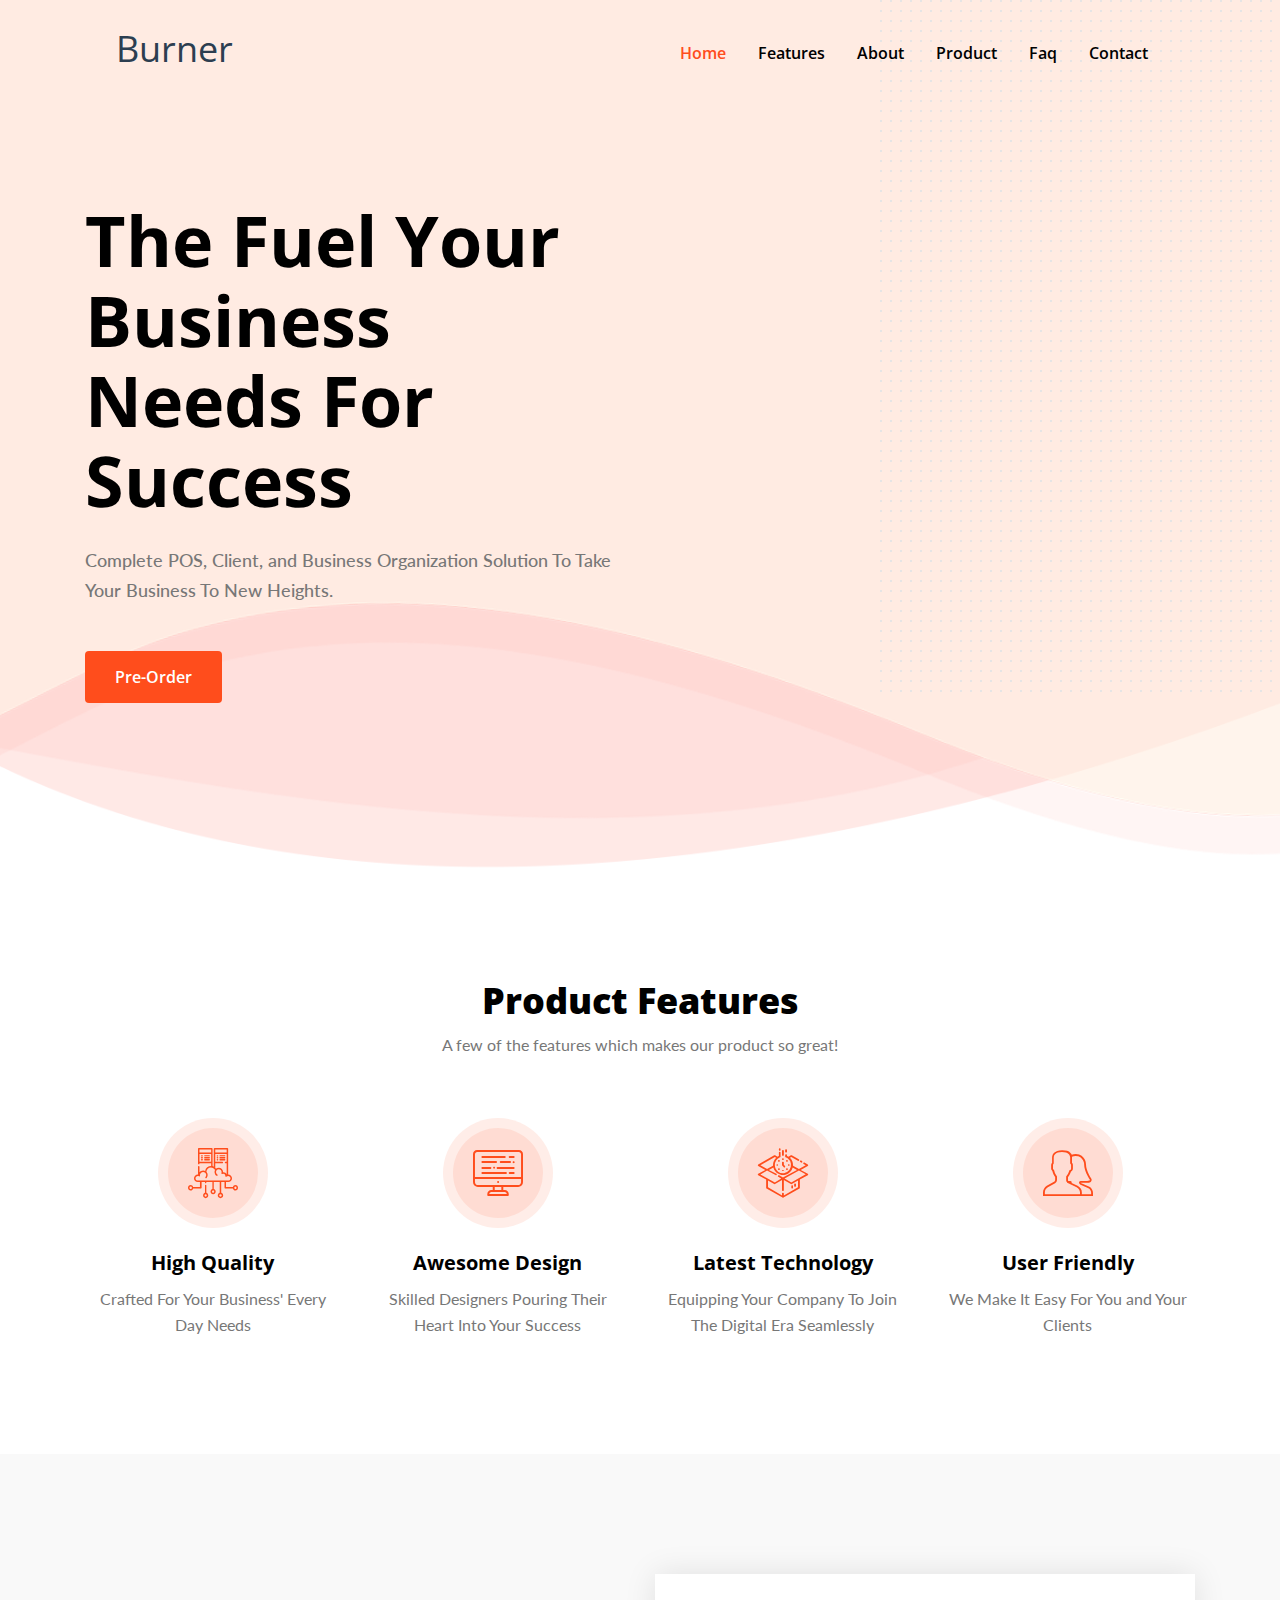
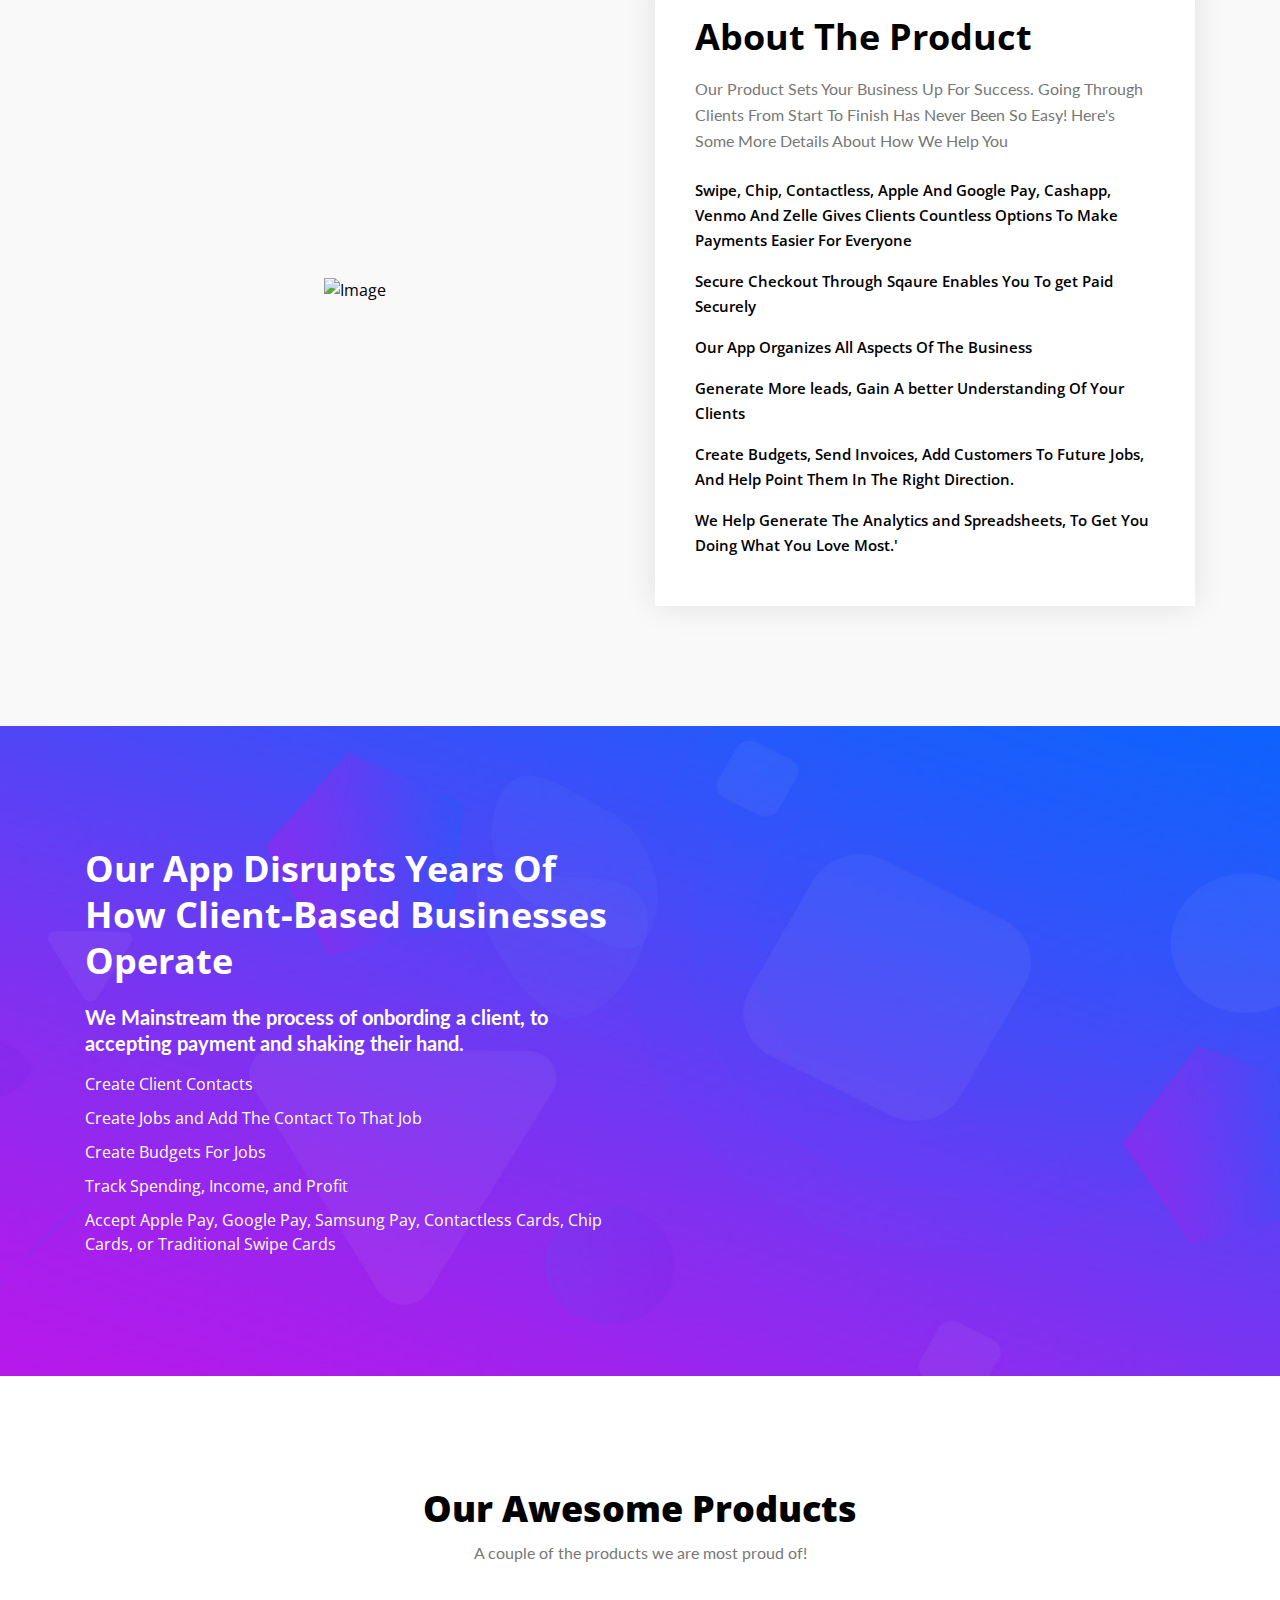
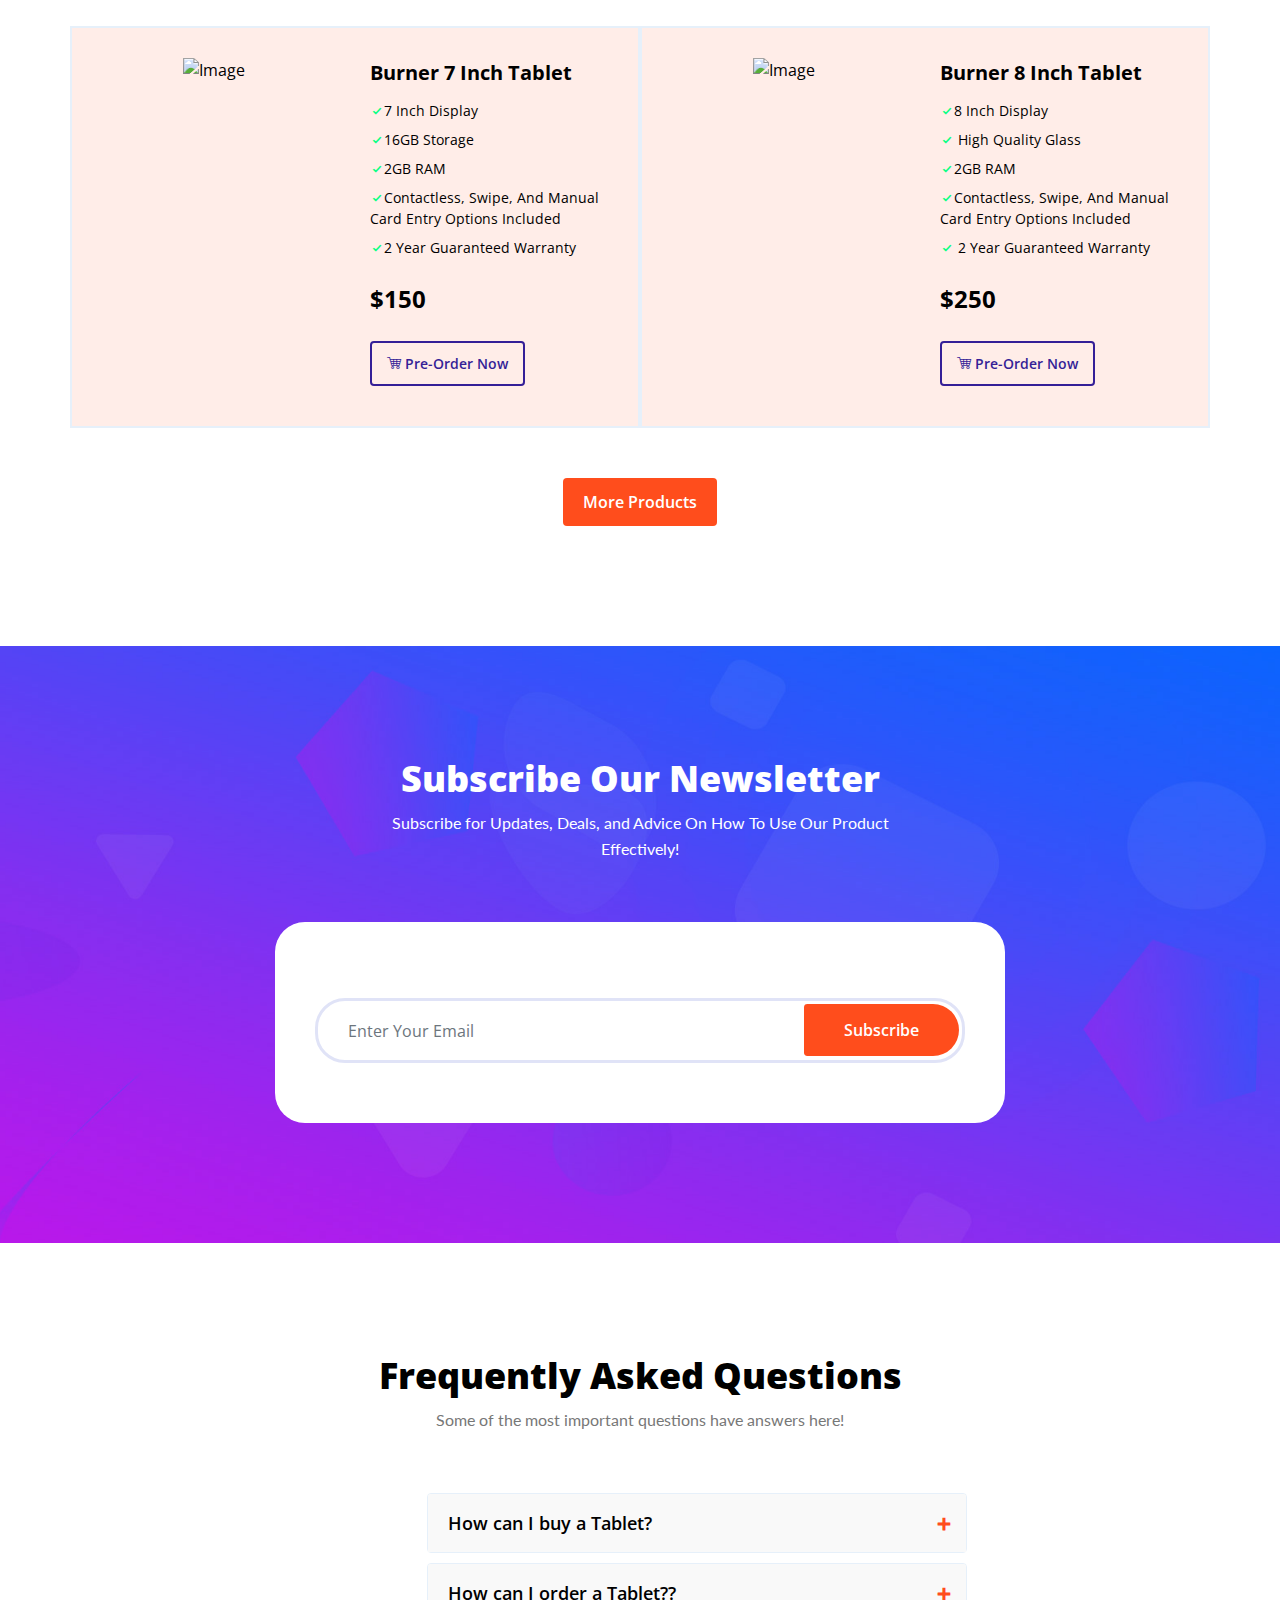
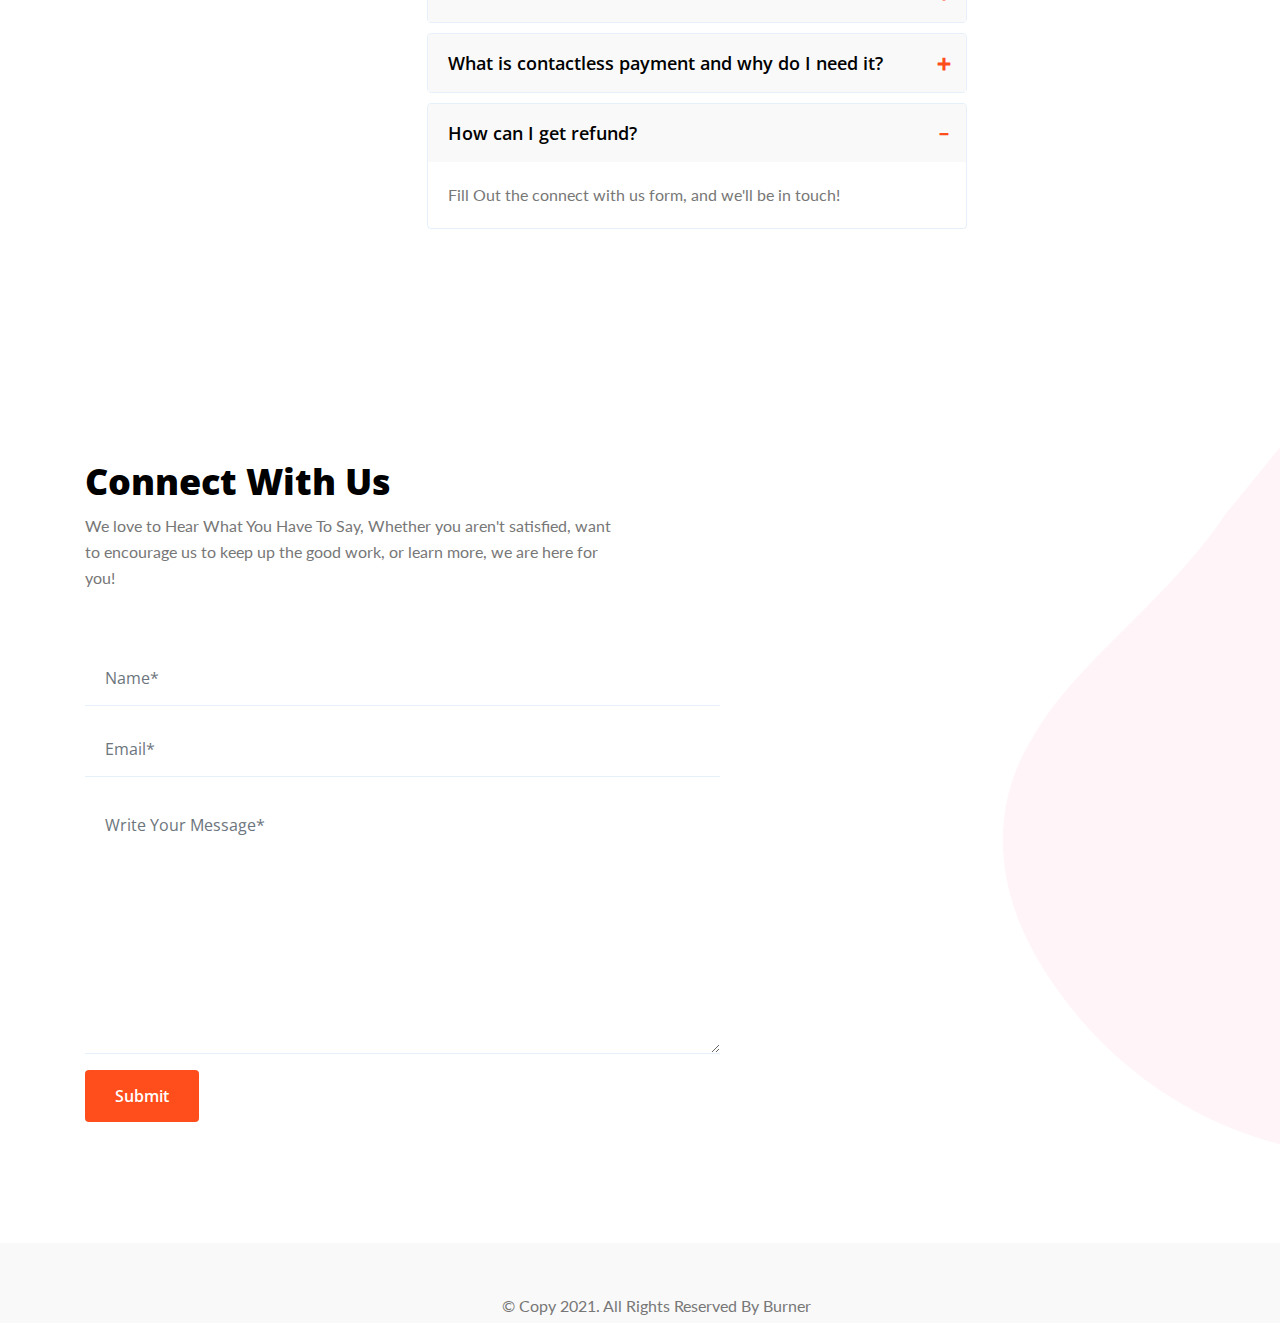
==== commit ab352662: "commit" ====
--- a/burner.html
+++ b/burner.html
@@ -193,7 +193,7 @@
                             <li>Our App Organizes All Aspects Of The Business</li>
                             <li>Generate More leads, Gain A better Understanding Of Your Clients</li>
                             <li>Create Budgets, Send Invoices, Add Customers To Future Jobs, And Help Point Them In The Right Direction.</li>
-                            <li>We Help Generate The Analytics and Spreaadsheets, Ti Get You Doing What You Love Most.'</li>
+                            <li>We Help Generate The Analytics and Spreadsheets, To Get You Doing What You Love Most.'</li>
                             
                         </ul>
                     </div>
